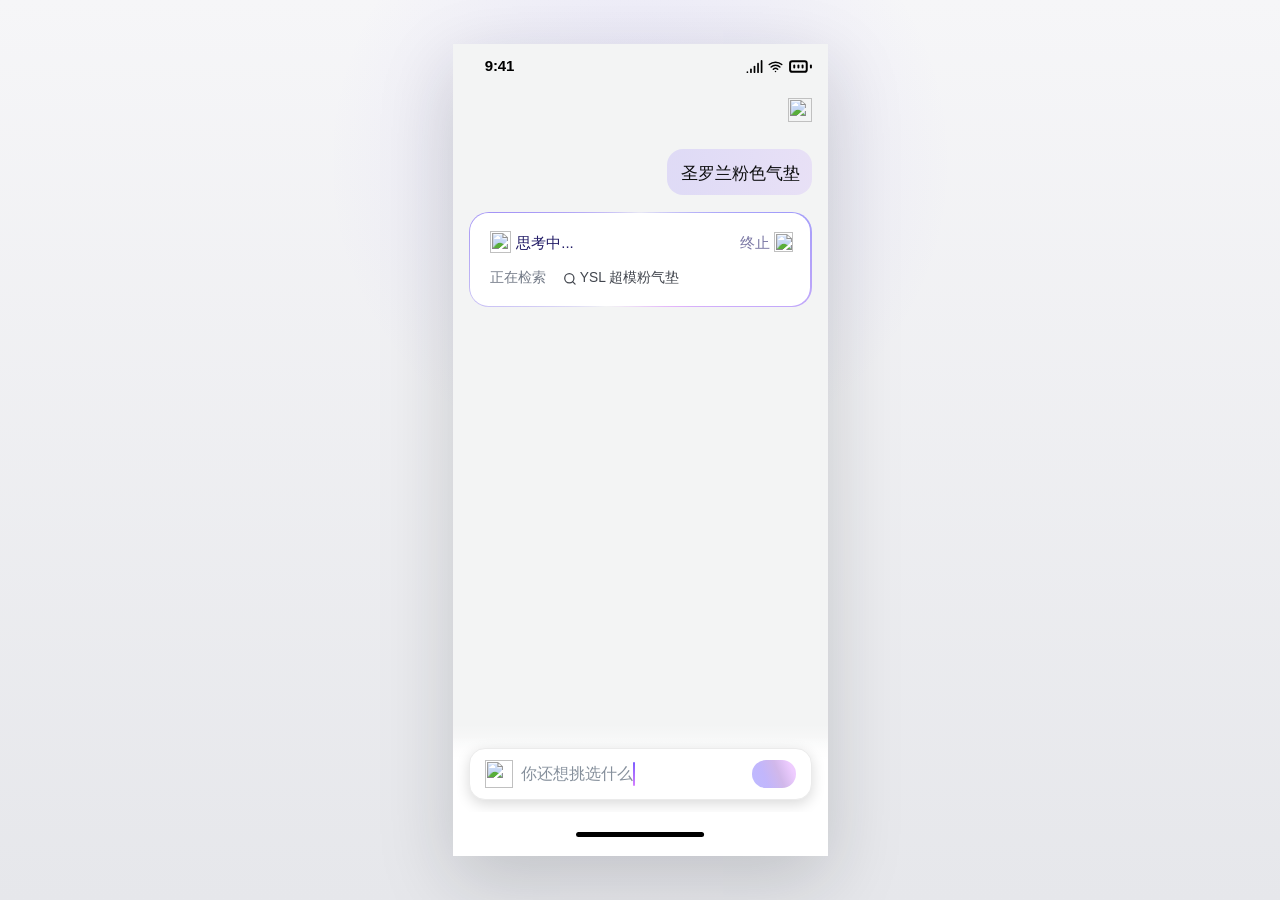
==== ecommerce-demo/index.html @ 7b0a1823 "feat: embed interactive ecommerce demo as static subpage, replace placeholder image with real iframe" ====
<!doctype html>
<html lang="en">
  <head>
    <meta charset="UTF-8" />
    <meta name="viewport" content="width=device-width, initial-scale=1.0" />
    <title>AI 搜索动效 Demo</title>
    <script type="module" crossorigin src="./assets/index-Ar09Jhcb.js"></script>
    <link rel="stylesheet" crossorigin href="./assets/index-CdB6gfmL.css">
  </head>
  <body>
    <div id="root"></div>
  </body>
</html>
---- ecommerce-demo/assets/index-CdB6gfmL.css ----
.star-border-container{display:inline-block;position:relative;border-radius:20px;overflow:hidden}.border-gradient-bottom{position:absolute;width:320%;height:58%;opacity:.55;bottom:-18px;right:-270%;border-radius:50%;animation:star-movement-bottom linear infinite alternate;z-index:0;filter:blur(.6px)}.border-gradient-top{position:absolute;opacity:.55;width:320%;height:58%;top:-18px;left:-270%;border-radius:50%;animation:star-movement-top linear infinite alternate;z-index:0;filter:blur(.6px)}.inner-content{position:relative;border:1px solid #222;background:#000;color:#fff;font-size:16px;text-align:center;padding:16px 26px;border-radius:20px;z-index:1}@keyframes star-movement-bottom{0%{transform:translate(0);opacity:1}to{transform:translate(-100%);opacity:0}}@keyframes star-movement-top{0%{transform:translate(0);opacity:1}to{transform:translate(100%);opacity:0}}*,:before,:after{--tw-border-spacing-x: 0;--tw-border-spacing-y: 0;--tw-translate-x: 0;--tw-translate-y: 0;--tw-rotate: 0;--tw-skew-x: 0;--tw-skew-y: 0;--tw-scale-x: 1;--tw-scale-y: 1;--tw-pan-x: ;--tw-pan-y: ;--tw-pinch-zoom: ;--tw-scroll-snap-strictness: proximity;--tw-gradient-from-position: ;--tw-gradient-via-position: ;--tw-gradient-to-position: ;--tw-ordinal: ;--tw-slashed-zero: ;--tw-numeric-figure: ;--tw-numeric-spacing: ;--tw-numeric-fraction: ;--tw-ring-inset: ;--tw-ring-offset-width: 0px;--tw-ring-offset-color: #fff;--tw-ring-color: rgb(59 130 246 / .5);--tw-ring-offset-shadow: 0 0 #0000;--tw-ring-shadow: 0 0 #0000;--tw-shadow: 0 0 #0000;--tw-shadow-colored: 0 0 #0000;--tw-blur: ;--tw-brightness: ;--tw-contrast: ;--tw-grayscale: ;--tw-hue-rotate: ;--tw-invert: ;--tw-saturate: ;--tw-sepia: ;--tw-drop-shadow: ;--tw-backdrop-blur: ;--tw-backdrop-brightness: ;--tw-backdrop-contrast: ;--tw-backdrop-grayscale: ;--tw-backdrop-hue-rotate: ;--tw-backdrop-invert: ;--tw-backdrop-opacity: ;--tw-backdrop-saturate: ;--tw-backdrop-sepia: ;--tw-contain-size: ;--tw-contain-layout: ;--tw-contain-paint: ;--tw-contain-style: }::backdrop{--tw-border-spacing-x: 0;--tw-border-spacing-y: 0;--tw-translate-x: 0;--tw-translate-y: 0;--tw-rotate: 0;--tw-skew-x: 0;--tw-skew-y: 0;--tw-scale-x: 1;--tw-scale-y: 1;--tw-pan-x: ;--tw-pan-y: ;--tw-pinch-zoom: ;--tw-scroll-snap-strictness: proximity;--tw-gradient-from-position: ;--tw-gradient-via-position: ;--tw-gradient-to-position: ;--tw-ordinal: ;--tw-slashed-zero: ;--tw-numeric-figure: ;--tw-numeric-spacing: ;--tw-numeric-fraction: ;--tw-ring-inset: ;--tw-ring-offset-width: 0px;--tw-ring-offset-color: #fff;--tw-ring-color: rgb(59 130 246 / .5);--tw-ring-offset-shadow: 0 0 #0000;--tw-ring-shadow: 0 0 #0000;--tw-shadow: 0 0 #0000;--tw-shadow-colored: 0 0 #0000;--tw-blur: ;--tw-brightness: ;--tw-contrast: ;--tw-grayscale: ;--tw-hue-rotate: ;--tw-invert: ;--tw-saturate: ;--tw-sepia: ;--tw-drop-shadow: ;--tw-backdrop-blur: ;--tw-backdrop-brightness: ;--tw-backdrop-contrast: ;--tw-backdrop-grayscale: ;--tw-backdrop-hue-rotate: ;--tw-backdrop-invert: ;--tw-backdrop-opacity: ;--tw-backdrop-saturate: ;--tw-backdrop-sepia: ;--tw-contain-size: ;--tw-contain-layout: ;--tw-contain-paint: ;--tw-contain-style: }*,:before,:after{box-sizing:border-box;border-width:0;border-style:solid;border-color:#e5e7eb}:before,:after{--tw-content: ""}html,:host{line-height:1.5;-webkit-text-size-adjust:100%;-moz-tab-size:4;-o-tab-size:4;tab-size:4;font-family:ui-sans-serif,system-ui,sans-serif,"Apple Color Emoji","Segoe UI Emoji",Segoe UI Symbol,"Noto Color Emoji";font-feature-settings:normal;font-variation-settings:normal;-webkit-tap-highlight-color:transparent}body{margin:0;line-height:inherit}hr{height:0;color:inherit;border-top-width:1px}abbr:where([title]){-webkit-text-decoration:underline dotted;text-decoration:underline dotted}h1,h2,h3,h4,h5,h6{font-size:inherit;font-weight:inherit}a{color:inherit;text-decoration:inherit}b,strong{font-weight:bolder}code,kbd,samp,pre{font-family:ui-monospace,SFMono-Regular,Menlo,Monaco,Consolas,Liberation Mono,Courier New,monospace;font-feature-settings:normal;font-variation-settings:normal;font-size:1em}small{font-size:80%}sub,sup{font-size:75%;line-height:0;position:relative;vertical-align:baseline}sub{bottom:-.25em}sup{top:-.5em}table{text-indent:0;border-color:inherit;border-collapse:collapse}button,input,optgroup,select,textarea{font-family:inherit;font-feature-settings:inherit;font-variation-settings:inherit;font-size:100%;font-weight:inherit;line-height:inherit;letter-spacing:inherit;color:inherit;margin:0;padding:0}button,select{text-transform:none}button,input:where([type=button]),input:where([type=reset]),input:where([type=submit]){-webkit-appearance:button;background-color:transparent;background-image:none}:-moz-focusring{outline:auto}:-moz-ui-invalid{box-shadow:none}progress{vertical-align:baseline}::-webkit-inner-spin-button,::-webkit-outer-spin-button{height:auto}[type=search]{-webkit-appearance:textfield;outline-offset:-2px}::-webkit-search-decoration{-webkit-appearance:none}::-webkit-file-upload-button{-webkit-appearance:button;font:inherit}summary{display:list-item}blockquote,dl,dd,h1,h2,h3,h4,h5,h6,hr,figure,p,pre{margin:0}fieldset{margin:0;padding:0}legend{padding:0}ol,ul,menu{list-style:none;margin:0;padding:0}dialog{padding:0}textarea{resize:vertical}input::-moz-placeholder,textarea::-moz-placeholder{opacity:1;color:#9ca3af}input::placeholder,textarea::placeholder{opacity:1;color:#9ca3af}button,[role=button]{cursor:pointer}:disabled{cursor:default}img,svg,video,canvas,audio,iframe,embed,object{display:block;vertical-align:middle}img,video{max-width:100%;height:auto}[hidden]:where(:not([hidden=until-found])){display:none}.visible{visibility:visible}.hidden{display:none}.blur{--tw-blur: blur(8px);filter:var(--tw-blur) var(--tw-brightness) var(--tw-contrast) var(--tw-grayscale) var(--tw-hue-rotate) var(--tw-invert) var(--tw-saturate) var(--tw-sepia) var(--tw-drop-shadow)}.filter{filter:var(--tw-blur) var(--tw-brightness) var(--tw-contrast) var(--tw-grayscale) var(--tw-hue-rotate) var(--tw-invert) var(--tw-saturate) var(--tw-sepia) var(--tw-drop-shadow)}.transition{transition-property:color,background-color,border-color,text-decoration-color,fill,stroke,opacity,box-shadow,transform,filter,backdrop-filter;transition-timing-function:cubic-bezier(.4,0,.2,1);transition-duration:.15s}:root{color:#0c0d0e;font-family:PingFang SC,-apple-system,BlinkMacSystemFont,SF Pro Text,Helvetica Neue,Arial,sans-serif;background:#e9e9ed;font-synthesis:none;text-rendering:optimizeLegibility}.click-cue{animation:click-breathe 1.8s ease-in-out infinite}@keyframes click-breathe{0%,to{box-shadow:0 0 #8f9af04d}50%{box-shadow:0 0 0 10px #8f9af04d}}@media(prefers-reduced-motion:reduce){.click-cue{animation:none;box-shadow:0 0 0 7px #8f9af04d}}*{box-sizing:border-box}body{margin:0;min-width:320px;min-height:100vh;-webkit-font-smoothing:antialiased}button{border:0;font:inherit}.app-shell{min-height:100vh;display:grid;place-items:center;padding:28px 0;background:radial-gradient(circle at 50% 18%,rgba(116,100,255,.12),transparent 32%),linear-gradient(180deg,#f6f6f8,#e6e7eb)}@media(max-width:420px){.app-shell{min-height:812px;padding:0;background:transparent}}.phone{width:375px;min-width:375px;height:812px;position:relative;overflow:hidden;background:#f3f4f4;border-radius:0;box-shadow:0 24px 70px #181a242e;isolation:isolate}.top-gradient{position:absolute;inset:0 auto auto 0;width:375px;height:266px;background:url(/assets/search-bg.png) top left / 375px 266px no-repeat;z-index:0}.top-gradient.result{height:266px;background:url(/assets/search-bg.png) top left / 375px 266px no-repeat}.navigation{position:absolute;left:0;top:0;width:375px;height:88px;z-index:5}.status-bar{height:44px;display:flex;align-items:center;justify-content:space-between;padding:0 14.5px 0 19.9px}.status-time{width:54px;text-align:center;color:#000;font-size:15px;font-weight:650;line-height:18px;letter-spacing:-.165px}.status-icons{display:flex;align-items:center;gap:5px;color:#000}.nav-row{height:44px;padding:7px 16px;display:flex;align-items:center;gap:16px}.nav-spacer{flex:1}.nav-icon{width:24px;height:24px;display:grid;place-items:center;color:#1c1d20;background:transparent;padding:0}.nav-icon img{width:24px;height:24px;display:block;-o-object-fit:contain;object-fit:contain}.back-icon img{width:14px;height:14px;transform:rotate(-45deg) scaleX(-1)}.query-area{position:absolute;top:105px;left:16px;width:343px;height:46px;display:flex;justify-content:flex-end;z-index:3}.query-area.result{position:relative;top:auto;left:0;width:375px;height:46px;display:flex;flex-direction:column;align-items:flex-end;padding-right:12px}.query-bubble{min-width:145px;height:46px;padding:12px;border-radius:16px;background:linear-gradient(96.65deg,#7858ff29 10.99%,#b780ff29 113.89%);color:#0c0d0e;font-size:17.237px;line-height:25.281px;text-align:right;white-space:nowrap}.query-bubble.result{min-width:0;height:46px;border-radius:14px;font-size:15px;line-height:22px;max-width:258px}.content-scroll{position:absolute;left:0;top:88px;bottom:108.443px;width:375px;z-index:4;overflow-x:hidden;overflow-y:auto;overscroll-behavior:contain;padding-top:7px;padding-bottom:24px;-webkit-overflow-scrolling:touch;scrollbar-width:none}.content-scroll::-webkit-scrollbar{display:none}.content-scroll.selected-mode{bottom:195px}.bottom-zone{position:absolute;left:0;top:680px;width:375px;height:132.443px;z-index:8;background:linear-gradient(180deg,#fff0,#fff 32.5%,#fff);display:flex;flex-direction:column;align-items:center;padding-top:12px}.bottom-zone.result{top:auto;bottom:-.25px;height:108.443px;padding-top:0;background:transparent}.bottom-zone.result.compare{height:195px;bottom:0}.input-wrap{width:375px;height:76px;display:grid;place-items:center;background:linear-gradient(180deg,#fff0,#fff 32.5%,#fff)}.input-wrap.compare{height:162.557px;align-items:center;justify-items:center}.input-box{width:343px;height:52px;position:relative;display:flex;align-items:center;border:1px solid #ebebeb;border-radius:16px;background:#fff;box-shadow:0 4px 14px #00000026}.input-box.compare{width:351px;height:118px;border:0;border-radius:16px;box-shadow:0 4px 14px #00000026}.camera-icon{width:28px;height:28px;margin-left:15px;display:block;-o-object-fit:contain;object-fit:contain}.input-box.compare .camera-icon{position:absolute;left:16px;top:77.83px;margin:0}.input-text{margin-left:8px;height:24px;display:flex;align-items:center;color:#86909c;font-size:16px;line-height:24px;letter-spacing:.048px;padding:0;border:0;background:transparent}.input-text .entered{color:#333}.input-box.compare .input-text{position:absolute;left:52px;top:79.83px;margin:0;max-width:214px;color:#86909c;overflow:hidden;white-space:nowrap}.caret{display:inline-block;width:2px;height:24px;margin-left:0;border-radius:1px;background:linear-gradient(180deg,#7b5cff,#d580ff)}.send-btn{position:absolute;right:15px;top:11px;width:44px;height:28px;border-radius:14px;display:grid;place-items:center;color:#fff;background:linear-gradient(67.59deg,#5d51fe66 6.568%,#6649f766 30.497%,#8c4dcb66 59.211%,#d580ff66 86.33%)}.send-btn.compare{top:74.33px;right:10px;width:69px;height:30px;display:flex;gap:4px;padding:0 10px;color:#fff;font-size:13px;font-weight:500;line-height:24px;letter-spacing:.039px}.send-btn.tray{top:74.33px;right:16px;background:linear-gradient(67.59deg,#5d51fe66 6.568%,#6649f766 30.497%,#8c4dcb66 59.211%,#d580ff66 86.33%)}.send-btn.active{background:linear-gradient(67.59deg,#5d51fe 6.568%,#6649f7 30.497%,#8c4dcb 59.211%,#d580ff 86.33%)}.send-btn svg{transform:rotate(-38deg)}.send-btn img{width:14px;height:14px;display:block;-o-object-fit:contain;object-fit:contain;transform:rotate(-38deg)}.send-btn.compare svg{transform:none}.send-btn.compare .flash-icon{width:14px;height:14px;display:block;-o-object-fit:contain;object-fit:contain;transform:none}.compare-selected-strip{position:absolute;left:18px;top:14.22px;width:116px;height:42px;display:flex;gap:12px;overflow:visible}.selected-thumb{position:relative;width:42px;height:42px;flex:0 0 auto;border-radius:6px}.selected-thumb img{width:42px;height:42px;display:block;border-radius:6px;-o-object-fit:cover;object-fit:cover}.selected-thumb button{position:absolute;right:-6px;top:-9px;width:16px;height:16px;display:grid;place-items:center;border-radius:50%;background:#8b94a3;color:#fff;padding:0}.compare-input-divider{position:absolute;left:0;top:60.65px;width:351px;height:1px;background:#ebebeb}.home-indicator-wrap{width:375px;height:32.443px;position:relative;background:#fff}.home-indicator{position:absolute;left:50%;bottom:7.63px;width:127.863px;height:4.771px;transform:translate(-50%);border-radius:100px;background:#000}.safari-bar{width:375px;height:126.908px;padding-top:9.542px;overflow:hidden;background:#fffc;-webkit-backdrop-filter:blur(9.542px);backdrop-filter:blur(9.542px)}.url-row{height:38.168px;display:flex;gap:9.542px;align-items:flex-start}.url-edge{width:15.267px;height:38.168px;background:#fff;box-shadow:0 3.817px 19.084px #0000001a}.url-edge.left{border-radius:0 9.542px 9.542px 0}.url-edge.right{border-radius:9.542px 0 0 9.542px}.url-pill{position:relative;flex:1;height:38.168px;border-radius:10px;background:#fff;box-shadow:0 3.817px 19.084px #0000001a;display:flex;align-items:center;justify-content:space-between;padding:0 11.45px;color:#000;font-size:16.22px;line-height:20.992px;letter-spacing:-.408px}.aa-mark{color:#1a1a1a;font-size:15px;font-weight:650;letter-spacing:-.3px}.url-center{position:absolute;left:50%;transform:translate(-50%);display:flex;align-items:center;color:#6f737a}.refresh-mark{color:#111}.tab-icons{height:46.756px;display:grid;grid-template-columns:repeat(5,1fr);place-items:center;color:#2684df}.tab-icons svg{display:block}.ai-card{position:absolute;left:16px;top:168px;width:343px;z-index:4;border:1.149px solid rgba(89,122,255,0);border-radius:18.386px;background:#fffffff0;box-shadow:0 12px 30px #3d36740f;-webkit-backdrop-filter:blur(8px);backdrop-filter:blur(8px)}.thinking-card{padding:1.149px!important;border:0;background:transparent;box-shadow:none;-webkit-backdrop-filter:none;backdrop-filter:none;border-radius:20px;min-height:95.3px;padding-left:0;padding-right:0;transition:min-height .32s ease}.thinking-card:before{content:"";position:absolute;top:-46%;right:-46%;bottom:-46%;left:-46%;z-index:0;background:conic-gradient(from 0deg,#5d51fe14,#5d51fe8a,#d580ff8c,#fff0,#6649f78f,#5d51fe14);animation:thinking-border-spin 1.05s linear infinite}.thinking-card .inner-content{width:100%;min-height:93px;padding:16px 20px;border:0;border-radius:18.386px;background:#fff;color:#0c0d0e;text-align:left;box-shadow:none;-webkit-backdrop-filter:none;backdrop-filter:none;transition:min-height .32s ease;overflow:hidden}.thinking-step-1{min-height:95.3px}.thinking-step-1 .inner-content{min-height:93px}.thinking-step-2{min-height:155.698px}.thinking-step-2 .inner-content{min-height:153.4px}.thinking-step-3{min-height:130.298px}.thinking-step-3 .inner-content{min-height:128px}.progress-card{min-height:293.4px;padding:16px 20px}.thinking-header{width:303px;height:26px;display:flex;align-items:center}.brand-mark{width:21.833px;height:22.384px;margin-right:4.596px;display:flex;align-items:center;justify-content:center}.brand-mark img{width:21.833px;height:22.384px;display:block;-o-object-fit:contain;object-fit:contain}.thinking-title{color:#221c67;font-size:14.939px;font-weight:500;line-height:25.281px;letter-spacing:.0448px;display:inline-flex;align-items:baseline}.thinking-dots{display:inline-flex;gap:0;margin-left:0}.thinking-dots i{display:inline-block;font-style:normal;animation:thinking-dot-bounce 1.05s infinite ease-in-out}.thinking-dots i:nth-child(2){animation-delay:.14s}.thinking-dots i:nth-child(3){animation-delay:.28s}.stop-area{margin-left:auto;display:flex;align-items:center;gap:4.596px;color:#221c6799;font-size:14.939px;line-height:25.281px}.stop-area img{width:18.386px;height:20.684px;display:block;-o-object-fit:contain;object-fit:contain}.thinking-line{width:189.789px;height:23px;margin-top:12px;display:flex;align-items:flex-start;justify-content:space-between}.muted-label{color:#737a87;font-size:13.789px;line-height:22.982px;letter-spacing:.0414px}.search-term{display:flex;align-items:center;gap:3px;color:#42464e;font-size:13.789px;line-height:22.982px;letter-spacing:.0414px;white-space:nowrap}.phrase-rail{width:297.04px;height:26px;margin-top:10px;display:flex;align-items:center;color:#5d51fe;font-size:13.789px;line-height:22.982px}.searching-image-block{width:297.04px;margin-top:12px}.searching-image-block p{margin:0 0 4px;height:23px;color:#737a87;font-size:13.789px;line-height:22.982px;letter-spacing:.0414px}.searching-image-row{width:297.04px;height:56.4px;display:flex;gap:3.76px}.searching-product-image{width:56.4px;height:56.4px;border-radius:12px;display:block;overflow:hidden;-o-object-fit:cover;object-fit:cover;background:#f7f8fc}.analysis-lines{margin-top:12px;display:flex;flex-direction:column;gap:12px}.analysis-lines p{height:23px;margin:0;color:#737a87;font-size:13.789px;line-height:22.982px;letter-spacing:.0414px}.thinking-progress-title{margin:26px 0 0;color:#737a87;font-size:13.789px;line-height:22.982px;letter-spacing:.0414px}.shimmer:after{content:"";position:absolute;top:0;right:0;bottom:0;left:0;transform:translate(-100%);background:linear-gradient(90deg,transparent,rgba(255,255,255,.78),transparent);animation:shimmer 1.65s infinite}.progress-title,.done-title{margin:12px 0 0;color:#737a87;font-size:13.789px;line-height:22.982px;letter-spacing:.0414px}.data-count{height:23px;margin-top:12px;display:flex;align-items:center;gap:6.849px;color:#42464e;font-size:13.789px;line-height:22.982px}.data-count svg{color:#5d51fe}.mini-results{width:303px;height:58px;margin-top:10px;display:flex;gap:8px;overflow:hidden}.mini-result{width:92px;height:54px;flex:0 0 auto;padding:6px;display:flex;align-items:center;gap:7px;border-radius:12px;background:#f7f8fc;border:1px solid rgba(235,235,235,.9)}.mini-result span{width:34px;height:38px;border-radius:8px;background:var(--product-bg) center / cover}.mini-result small{color:#0c0d0e;font-size:13px;font-weight:600}.product-a{--product-bg: url(/assets/product-ysl-01.png)}.product-b{--product-bg: url(/assets/product-ysl-02.png)}.product-c{--product-bg: linear-gradient(145deg, #ede9ff 0%, #be9cff 42%, #322347 43%, #6651fe 100%)}.result-panel{position:absolute;left:16px;top:157px;width:343px;height:526.8px;z-index:4;padding:15px 10px;border-radius:16px;background:#fff;display:flex;align-items:center;justify-content:center;overflow:hidden}.content-scroll .result-panel{position:relative;left:16px;top:0;margin-top:16px}.result-inner{width:311px;height:496.8px;display:flex;flex-direction:column}.summary-copy{width:309px;min-height:20px;color:#333;font-size:12px;line-height:20px}.summary-copy p{margin:0;white-space:nowrap}.summary-copy strong{font-weight:500}.spec-section{margin-top:12px;width:308px}.spec-section h2{margin:0 0 10px;color:#333;font-size:15px;font-weight:600;line-height:20px}.spec-grid{width:308px;display:flex;gap:13px;align-items:stretch}.spec-labels{width:50px;padding-top:5px;padding-bottom:7.544px;display:grid;grid-template-rows:21px 39px 20px 21px 21px;row-gap:13px;color:#0c0d0e;font-size:12px;font-weight:500;line-height:20.746px;letter-spacing:.036px}.spec-values{width:245px;min-height:181.088px;padding:7.544px 11.316px;border-radius:3.772px;background:#f7f8fc;display:grid;grid-template-rows:17px 42px 21px 21px 21px;row-gap:11px;color:#0c0d0e;font-size:12.259px;line-height:20.746px;letter-spacing:.0368px}.spec-values .emphasis{font-weight:500}.product-list{margin-top:24px;display:flex;flex-direction:column;gap:24px}.product-card{width:309px;min-height:100px;position:relative}.product-image{position:absolute;left:0;top:0;width:70px;height:70px;border-radius:12px;overflow:hidden;background:var(--product-bg) center / cover}.product-image div{display:none}.product-info{margin-left:78px;width:231px;min-height:68px}.product-title{height:17.736px;display:flex;align-items:center}.product-title span{height:17.736px;padding:2px 5px;border-radius:4px;background:linear-gradient(90deg,#0c0d0e,#42464e);color:#fff;font-size:9.5px;line-height:13px;white-space:nowrap}.product-title p{margin:0;color:#0c0d0e;font-size:12px;line-height:14px;white-space:nowrap;overflow:hidden;text-overflow:ellipsis}.price-line{margin-top:5px;height:15.659px;padding-left:8px;display:flex;align-items:center;gap:5px}.price-line strong{color:#e84472;font-size:15.659px;font-weight:650;line-height:15.659px}.price-line strong:before{content:"¥";font-size:10px;margin-right:1px}.price-line span{height:13.368px;padding:1.6px 4px 0;border-radius:3px;background:#fff0f4;color:#e84472;font-size:10px;line-height:10px}.product-actions{margin-top:7px;height:22.809px;display:flex;align-items:center}.product-actions button{width:52.546px;height:22.809px;border-radius:11.405px;background:linear-gradient(67.59deg,#5d51fe 6.568%,#6649f7 30.497%,#8c4dcb 59.211%,#d580ff 86.33%);color:#fff;font-size:12px;line-height:22px}.product-actions img{width:16px;height:16px;margin-left:auto;display:block;-o-object-fit:contain;object-fit:contain}.review-row{margin-top:12px;width:230.162px;height:20px;padding-left:8px;display:flex;align-items:center;color:#737a87}.avatars{width:24.162px;height:10.622px;position:relative;flex:0 0 auto}.avatars span{position:absolute;top:0;width:10.541px;height:10.622px;border-radius:50%;border:.7px solid #fff;background:var(--avatar-bg) center / cover}.avatars span:nth-child(1){left:0;--avatar-bg: url(/assets/slice-avatar-1.png)}.avatars span:nth-child(2){left:4.54px;--avatar-bg: url(/assets/slice-avatar-2.png)}.avatars span:nth-child(3){left:9.081px;--avatar-bg: url(/assets/slice-avatar-3.png)}.avatars span:nth-child(4){left:13.622px;--avatar-bg: url(/assets/slice-avatar-4.png)}.review-row p{margin:0 0 0 4px;color:#737a87;font-size:10px;line-height:10px;white-space:nowrap}.review-row svg{margin-left:4px}.outfit-scroll{padding-bottom:32px}.outfit-result-panel{position:relative;left:16px;top:0;width:343px;min-height:1059.902px;z-index:4;margin-top:16px;padding:15px 10px;border-radius:16px;background:#fff}.outfit-result-inner{width:311px;display:flex;flex-direction:column;gap:8px}.outfit-category{width:309px;display:flex;flex-direction:column;gap:8px}.outfit-category h2{margin:0;width:309px;color:#333;font-size:15px;font-weight:600;line-height:20px}.outfit-category p{margin:0;width:309px;color:#333;font-size:12px;font-weight:400;line-height:20px}.outfit-category strong{font-weight:600}.outfit-product-grid{width:309px;display:grid;grid-template-columns:148.185px 148.185px;gap:13px}.outfit-product-card{width:148.185px;min-height:241.967px;overflow:hidden;border-radius:10.104px;background:#f9f9f9;padding-bottom:6.736px}.outfit-product-card.selected{outline:1px solid rgba(115,92,255,.16)}.outfit-cover{width:148.185px;height:148.185px;display:block;-o-object-fit:cover;object-fit:cover}.outfit-card-info{position:relative;width:134.714px;min-height:80.311px;margin:6.736px auto 0;display:flex;flex-direction:column;gap:5.052px}.outfit-card-info h3{margin:0;width:134.714px;overflow:hidden;color:#161823;font-size:11.787px;font-weight:400;line-height:13.471px;text-overflow:ellipsis;white-space:nowrap}.outfit-price-row{height:16px;display:flex;align-items:center;gap:5px}.outfit-price-row strong{color:#f34;font-family:".SF Compact",SF Pro Text,-apple-system,BlinkMacSystemFont,sans-serif;font-size:15.155px;font-weight:700;line-height:15.155px}.outfit-price-row strong:before{content:"¥";margin-right:1px;font-size:10px}.outfit-price-row span{color:#16182373;font-size:9.262px;line-height:9.262px;white-space:nowrap}.outfit-tags{display:flex;flex-wrap:wrap;gap:3.368px;padding-right:19px}.outfit-tags span{max-width:120px;overflow:hidden;padding:2.836px 4.253px;border-radius:3.368px;background:#fdf3e280;color:#ad7f38;font-size:7.8px;line-height:8.507px;text-overflow:ellipsis;white-space:nowrap}.outfit-check{position:absolute;right:0;bottom:0;width:16px;height:16px;display:grid;place-items:center;padding:0;background:transparent}.outfit-check img{width:16px;height:16px;display:block}.outfit-check.selected{border-radius:50%;background:linear-gradient(135deg,#5d51fe,#735cff 55%,#9d63ff)}.outfit-check.selected span{width:7px;height:4px;border-left:1.7px solid #fff;border-bottom:1.7px solid #fff;transform:rotate(-45deg) translateY(-.5px)}.question-suggestions{position:absolute;left:12px;top:486px;width:352px;min-height:143px;z-index:7;padding:22px 10px 20px 16px;border-radius:16px;background:#fff;box-shadow:0 4px 7px #00000026;display:flex;flex-direction:column;gap:11px}.suggestion-row{display:flex;align-items:center;gap:1.2px;height:17px;color:#292929;font-size:13px;line-height:17px;white-space:nowrap}.suggestion-row img{width:13.2px;height:13.2px;display:block;-o-object-fit:contain;object-fit:contain;flex:0 0 auto}.compare-scroll{padding-bottom:24px}.compare-result-panel{position:relative;left:16px;top:0;width:343px;min-height:676px;z-index:4;margin-top:16px;padding:15.088px 10px 15.088px 15.088px;border-radius:15.088px;background:#fff;overflow:hidden}.decision-block{width:309px;display:flex;flex-direction:column;gap:12px}.decision-block h2{margin:0;width:309px;color:#333;font-size:15px;font-weight:600;line-height:20px}.decision-block p{margin:0;width:309px;color:#333;font-size:12px;line-height:20px}.decision-block strong{font-weight:600}.decision-block div{width:301px;height:32px;padding:5px 10px;border-radius:8px;background:#fffaea;color:#f60;font-size:12px;line-height:20.746px;letter-spacing:.036px;white-space:nowrap}.compare-detail-head{width:316px;height:22px;margin-top:18.86px;display:flex;align-items:flex-start;justify-content:space-between}.compare-detail-head h3{margin:0;color:#161823;font-size:13px;font-weight:500;line-height:22px;letter-spacing:.039px}.compare-detail-head label{display:flex;align-items:center;justify-content:flex-end;gap:4px;color:#161823;font-size:11px;line-height:22px;letter-spacing:.033px}.compare-detail-head img{width:16px;height:16px;display:block}.compare-products-row{width:316px;margin-top:15.088px;display:grid;grid-template-columns:49.98px 130px 130px;-moz-column-gap:7px;column-gap:7px;align-items:flex-start}.compare-label{color:#0c0d0e;font-size:12px;font-weight:500;line-height:20.746px;letter-spacing:.036px}.compare-mini-card{width:130px;min-height:204px;overflow:hidden;border-radius:8.864px;background:#f9f9f9;padding-bottom:5.909px}.compare-mini-card img{width:130px;height:130px;display:block;-o-object-fit:cover;object-fit:cover}.compare-mini-card div{width:118.182px;margin:5.909px auto 0;display:flex;flex-direction:column;gap:6.141px;align-items:flex-start}.compare-mini-card h4{margin:0;width:118.182px;overflow:hidden;color:#161823;font-size:10.341px;font-weight:400;line-height:11.818px;text-overflow:ellipsis;white-space:nowrap}.compare-mini-card p{margin:0;height:14px;display:flex;align-items:center;gap:4.386px}.compare-mini-card strong{color:#f34;font-size:13.295px;font-weight:700;line-height:13.295px}.compare-mini-card strong:before{content:"¥";margin-right:1px;font-size:9px}.compare-mini-card span{color:#16182373;font-size:8.125px;line-height:8.125px;white-space:nowrap}.compare-mini-card button{height:22.809px;min-width:49px;padding:0 8.773px;border-radius:12.282px;background:#5d51fe;color:#fff;font-size:11.405px;font-weight:500;line-height:21.055px;letter-spacing:.0342px}.compare-table{width:316px;margin-top:15.088px;display:grid;grid-template-columns:49.98px 130px 130px;-moz-column-gap:7.544px;column-gap:7.544px;align-items:flex-start}.compare-table-labels{padding:7.544px 0;display:grid;grid-template-rows:44px 50px 34px 34px 34px 50px 34px;row-gap:0}.compare-table-labels span{min-height:20.746px;color:#0c0d0e;font-size:12px;font-weight:500;line-height:20.746px;letter-spacing:.036px}.compare-table-column{width:130px;min-height:280px;padding:7.544px 11.316px;border-radius:3.772px;display:grid;grid-template-rows:44px 50px 34px 34px 34px 50px 34px;row-gap:0}.compare-table-column.left{background:#f7f8fc}.compare-table-column.right{background:#fcfaf7}.compare-table-column span{min-height:0;color:#0c0d0e;font-size:12.259px;line-height:20.746px;letter-spacing:.0368px}.compare-table-column span:nth-child(2),.compare-table-column span:nth-child(6){line-height:20.746px}.compare-table-column .highlight{width:-moz-fit-content;width:fit-content;height:22px;min-height:22px;padding:0 4px;white-space:nowrap;align-self:start}.compare-table-column.left .highlight{background:#d5daff}.compare-table-column.right .highlight{background:#ffe9d5}.skirt-intent-scroll{bottom:108.443px}.skirt-intent-panel{position:relative;left:16px;top:0;width:343px;min-height:236px;margin-top:17px;padding:15px 12px;border-radius:12px;background:#fff}.skirt-prompt-bubble{position:relative;left:74px;width:211px;height:40px;margin-top:249px;display:grid;place-items:center;border:.7px solid #644af8;border-radius:12px;background:#fff;box-shadow:0 6px 4.4px #00000014;color:transparent;background-image:linear-gradient(67.59deg,#5d51fe 6.568%,#6649f7 30.497%,#8c4dcb 59.211%,#d580ff 86.33%);-webkit-background-clip:text;background-clip:text;font-size:14px;font-weight:500;line-height:20px;white-space:nowrap}.skirt-guide,.skirt-result-intro{margin:0;width:322px;color:#000;font-size:14px;line-height:22px;letter-spacing:.042px}.skirt-scenario-row{height:150px;margin-top:12px;display:flex;align-items:flex-start}.skirt-scenario-card,.pinned-skirt-card{width:102px;height:132px;flex:0 0 auto;display:flex;flex-direction:column;align-items:flex-start;gap:8px;padding:10px 8px;border:1px solid #fff;border-radius:8px;box-shadow:-5px 6px 6.5px #0000000f;text-align:left;background:linear-gradient(178deg,#fbf9ff 1.4%,#e4e7ff 98.5%)}.skirt-scenario-card{margin-right:-10px}.skirt-scenario-card.occasion{background:linear-gradient(178deg,#f9fffe 1.4%,#edf7ff 98.5%)}.skirt-scenario-card.travel{background:linear-gradient(178deg,#f9fdff 1.4%,#feefff 98.5%)}.scenario-title{color:#000;font-size:13px;font-weight:500;line-height:16px;letter-spacing:.065px;white-space:nowrap}.scenario-desc{width:77px;color:#5d5d5d;font-size:10px;line-height:13px;letter-spacing:.05px}.scenario-images{height:38px;display:flex;align-items:center}.scenario-images img{width:30px;height:34px;margin-right:-7px;-o-object-fit:cover;object-fit:cover;border:1px solid #fff;border-radius:4px}.scenario-img-1{transform:rotate(-4.8deg)}.scenario-img-2{transform:rotate(6.33deg)}.scenario-img-3{transform:rotate(-5.36deg)}.scenario-cta{color:#735cff;font-size:10px;line-height:14px;letter-spacing:.05px}.skirt-thinking-stage{position:absolute;left:0;top:0;width:375px;height:812px;z-index:4}.pinned-skirt-card{position:absolute;left:226px;top:116px;width:132.6px;height:160px;gap:10.4px;padding:13px 10.4px;border-width:1.3px;border-radius:10.4px;box-shadow:none}.pinned-skirt-card .scenario-title{font-size:16.9px;line-height:20px}.pinned-skirt-card .scenario-desc{width:100px;font-size:13px;line-height:18px}.pinned-skirt-card .scenario-images img{width:39px;height:49.4px;margin-right:-9.1px;border-width:1.3px;border-radius:5.2px}.pinned-skirt-card.enlarged{top:116px}.skirt-thinking-card{position:absolute;left:16px;top:296px;width:343px;min-height:74px;padding:1px!important;border-radius:16px;background:transparent;overflow:hidden}.skirt-thinking-card:before{content:"";position:absolute;top:-45%;right:-45%;bottom:-45%;left:-45%;background:conic-gradient(from 0deg,#5d51fe14,#5d51fe73,#d580ff7a,#fff0,#5d51fe6b);animation:thinking-border-spin 1.05s linear infinite}.skirt-thinking-card .inner-content{position:relative;z-index:1;width:100%;min-height:72px;padding:14px 16px;border:0;border-radius:15px;background:#fff;color:#0c0d0e;text-align:left}.skirt-thinking-card .thinking-header{width:311px;height:22px}.skirt-thinking-card .thinking-title,.skirt-thinking-card .stop-area{font-size:13px;line-height:22px}.skirt-thinking-line{margin-top:7px;padding-left:20px;width:279px;display:flex;align-items:center;gap:6px;color:#737a87;font-size:12px;line-height:20px;letter-spacing:.036px;white-space:nowrap;overflow:hidden}.skirt-thinking-search{display:inline-flex;align-items:center;gap:4px;flex:0 0 auto;color:#42464e;font-size:13px;line-height:22px}.skirt-thinking-tail{min-width:0;overflow:hidden;text-overflow:ellipsis}.skirt-result-scroll{bottom:108.443px;padding-top:0}.skirt-result-scroll .pinned-skirt-card{top:28px}.skirt-result-panel{position:relative;left:16px;top:0;width:343px;min-height:916px;margin-top:208px;padding:15px 12px;border-radius:12px;background:#fff}.skirt-section-list{margin-top:16px;display:flex;flex-direction:column;gap:20px}.skirt-result-section{width:319px;display:flex;flex-direction:column;gap:8px}.skirt-result-section h2{margin:0;color:#333;font-size:15px;font-weight:600;line-height:20px}.skirt-result-section>p{margin:0;width:309px;color:#333;font-size:12px;line-height:20px}.skirt-mini-grid{display:grid;grid-template-columns:repeat(3,101.079px);gap:8px}.skirt-mini-product{width:101.079px;display:flex;flex-direction:column;gap:8px}.skirt-mini-product img{width:101.079px;height:100.27px;display:block;-o-object-fit:cover;object-fit:cover;border:.954px solid #fff;border-radius:8.395px;background:#f9f9f9}.skirt-price{display:flex;align-items:center;gap:2px;color:#f34}.skirt-price strong{color:#f34;font-size:16.231px;font-weight:700;line-height:16.231px}.skirt-price strong:before{content:"¥";margin-right:1px;font-size:10px}.skirt-price span{font-size:12px;line-height:16.231px}.skirt-shop-link{display:flex;align-items:center;color:#747474;font-size:14px;line-height:14px}.skirt-more-button{width:319px;height:44px;margin-top:4px;display:flex;align-items:center;justify-content:center;gap:10px;border-radius:8px;background:#f3f4f4;color:#747474;font-size:14px;line-height:20px}.skirt-modal-layer{position:absolute;top:0;right:0;bottom:0;left:0;z-index:20;background:#1618235c}.skirt-modal-sheet{position:absolute;left:0;top:45px;width:375px;height:767px;overflow:hidden;border-radius:16px 16px 0 0;background:#fff}.skirt-modal-header{width:375px;height:54px;position:relative;display:grid;place-items:center}.skirt-modal-header h2{margin:0;color:#161823;font-size:16px;font-weight:600;line-height:22px}.skirt-modal-header button{position:absolute;left:22px;top:17px;width:24px;height:24px;display:grid;place-items:center;background:transparent;color:#161823;padding:0}.skirt-modal-tabs{width:331px;margin:0 auto 16px;display:flex;gap:12px}.skirt-modal-tabs span{height:30px;padding:5px 11px;border:1px solid #ebedf1;border-radius:4px;color:#737a87;font-size:12px;line-height:18px}.skirt-modal-tabs .active{color:#735cff;background:#f7f4ff}.skirt-modal-grid{width:331px;height:648px;margin:0 auto;display:grid;grid-template-columns:repeat(2,158.706px);-moz-column-gap:13.923px;column-gap:13.923px;row-gap:16px;overflow-y:auto;scrollbar-width:none}.skirt-modal-grid::-webkit-scrollbar{display:none}.skirt-modal-product{width:158.706px;min-height:245px;overflow:hidden;border-radius:10.821px;background:#f9f9f9;padding-bottom:7.214px}.skirt-modal-product img{width:158.706px;height:158.706px;display:block;-o-object-fit:cover;object-fit:cover}.skirt-modal-product h3{width:144.279px;margin:7.214px auto 0;overflow:hidden;color:#161823;font-size:12.624px;font-weight:400;line-height:14.428px;text-overflow:ellipsis;white-space:nowrap}.skirt-modal-product div{width:144.279px;margin:5.41px auto 0;display:flex;align-items:center;gap:5.355px}.skirt-modal-product strong{color:#f34;font-size:16.231px;line-height:16.231px}.skirt-modal-product strong:before{content:"¥";margin-right:1px;font-size:10px}.skirt-modal-product div span{color:#16182373;font-size:9.919px}.skirt-modal-product p{width:144.279px;margin:5px auto 0;overflow:hidden;background:linear-gradient(92deg,#735cff,#da69ff 130%);-webkit-background-clip:text;background-clip:text;color:transparent;font-size:9.919px;line-height:10.821px;white-space:nowrap}@keyframes shimmer{to{transform:translate(100%)}}@keyframes thinking-dot-bounce{0%,80%,to{transform:translateY(0);opacity:.45}40%{transform:translateY(-4px);opacity:1}}@keyframes thinking-border-spin{to{transform:rotate(360deg)}}@media(max-width:430px){.app-shell{min-height:100svh;padding:0;place-items:start center;background:#f3f4f4}.phone{box-shadow:none}}
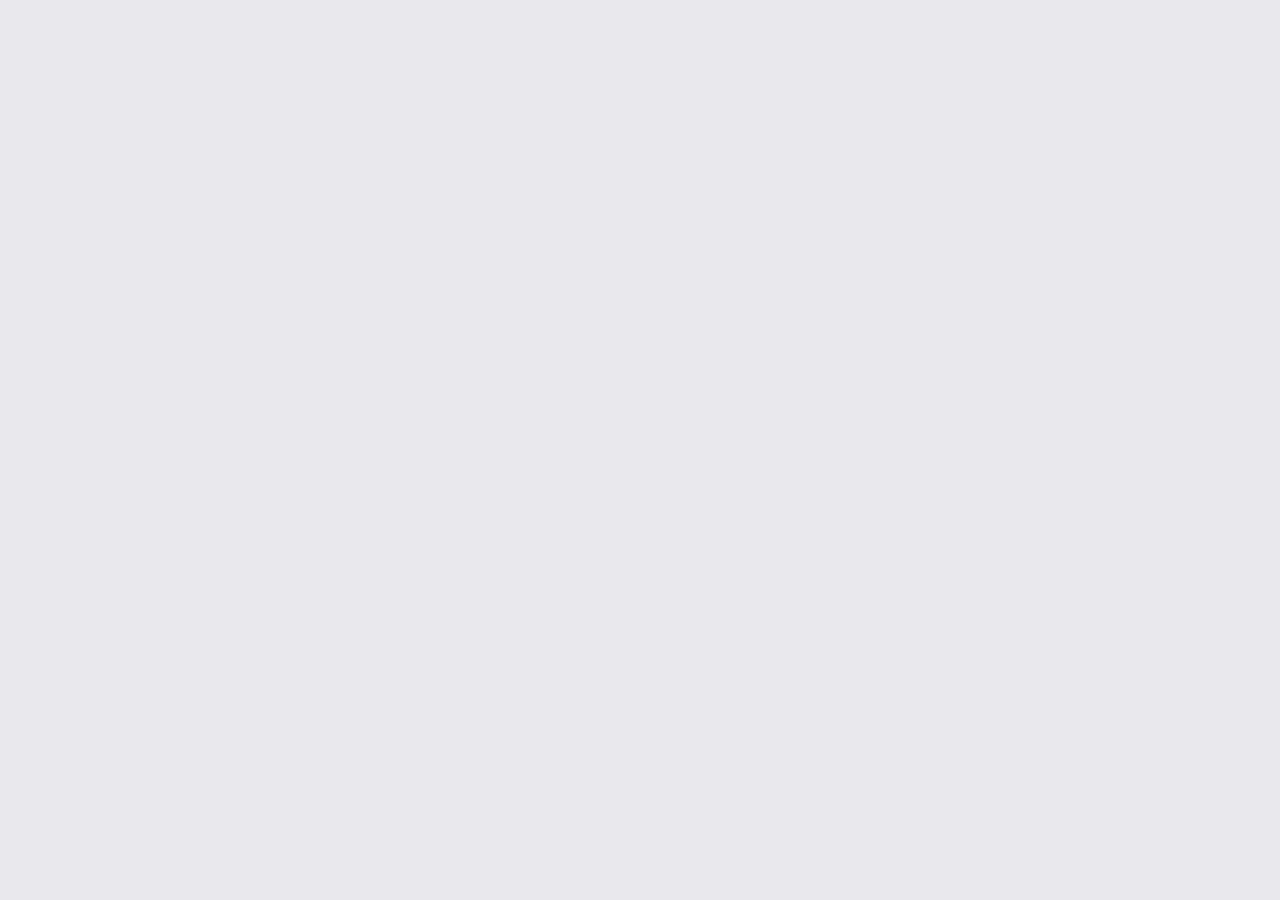
==== commit 9fd3466c: "fix: correct CSS asset paths for embedded ecommerce demo" ====
--- a/ecommerce-demo/index.html
+++ b/ecommerce-demo/index.html
@@ -4,8 +4,10 @@
     <meta charset="UTF-8" />
     <meta name="viewport" content="width=device-width, initial-scale=1.0" />
     <title>AI 搜索动效 Demo</title>
-    <script type="module" crossorigin src="./assets/index-Ar09Jhcb.js"></script>
-    <link rel="stylesheet" crossorigin href="./assets/index-CdB6gfmL.css">
+      <!-- The bundle is self-contained (an IIFE), so keep it classic-script compatible
+           for file:// previews as well as normal HTTP hosting. -->
+      <script src="./assets/index-Ar09Jhcb.js"></script>
+      <link rel="stylesheet" href="./assets/index-CdB6gfmL.css">
   </head>
   <body>
     <div id="root"></div>
--- a/ecommerce-demo/assets/index-CdB6gfmL.css
+++ b/ecommerce-demo/assets/index-CdB6gfmL.css
@@ -1 +1 @@
-.star-border-container{display:inline-block;position:relative;border-radius:20px;overflow:hidden}.border-gradient-bottom{position:absolute;width:320%;height:58%;opacity:.55;bottom:-18px;right:-270%;border-radius:50%;animation:star-movement-bottom linear infinite alternate;z-index:0;filter:blur(.6px)}.border-gradient-top{position:absolute;opacity:.55;width:320%;height:58%;top:-18px;left:-270%;border-radius:50%;animation:star-movement-top linear infinite alternate;z-index:0;filter:blur(.6px)}.inner-content{position:relative;border:1px solid #222;background:#000;color:#fff;font-size:16px;text-align:center;padding:16px 26px;border-radius:20px;z-index:1}@keyframes star-movement-bottom{0%{transform:translate(0);opacity:1}to{transform:translate(-100%);opacity:0}}@keyframes star-movement-top{0%{transform:translate(0);opacity:1}to{transform:translate(100%);opacity:0}}*,:before,:after{--tw-border-spacing-x: 0;--tw-border-spacing-y: 0;--tw-translate-x: 0;--tw-translate-y: 0;--tw-rotate: 0;--tw-skew-x: 0;--tw-skew-y: 0;--tw-scale-x: 1;--tw-scale-y: 1;--tw-pan-x: ;--tw-pan-y: ;--tw-pinch-zoom: ;--tw-scroll-snap-strictness: proximity;--tw-gradient-from-position: ;--tw-gradient-via-position: ;--tw-gradient-to-position: ;--tw-ordinal: ;--tw-slashed-zero: ;--tw-numeric-figure: ;--tw-numeric-spacing: ;--tw-numeric-fraction: ;--tw-ring-inset: ;--tw-ring-offset-width: 0px;--tw-ring-offset-color: #fff;--tw-ring-color: rgb(59 130 246 / .5);--tw-ring-offset-shadow: 0 0 #0000;--tw-ring-shadow: 0 0 #0000;--tw-shadow: 0 0 #0000;--tw-shadow-colored: 0 0 #0000;--tw-blur: ;--tw-brightness: ;--tw-contrast: ;--tw-grayscale: ;--tw-hue-rotate: ;--tw-invert: ;--tw-saturate: ;--tw-sepia: ;--tw-drop-shadow: ;--tw-backdrop-blur: ;--tw-backdrop-brightness: ;--tw-backdrop-contrast: ;--tw-backdrop-grayscale: ;--tw-backdrop-hue-rotate: ;--tw-backdrop-invert: ;--tw-backdrop-opacity: ;--tw-backdrop-saturate: ;--tw-backdrop-sepia: ;--tw-contain-size: ;--tw-contain-layout: ;--tw-contain-paint: ;--tw-contain-style: }::backdrop{--tw-border-spacing-x: 0;--tw-border-spacing-y: 0;--tw-translate-x: 0;--tw-translate-y: 0;--tw-rotate: 0;--tw-skew-x: 0;--tw-skew-y: 0;--tw-scale-x: 1;--tw-scale-y: 1;--tw-pan-x: ;--tw-pan-y: ;--tw-pinch-zoom: ;--tw-scroll-snap-strictness: proximity;--tw-gradient-from-position: ;--tw-gradient-via-position: ;--tw-gradient-to-position: ;--tw-ordinal: ;--tw-slashed-zero: ;--tw-numeric-figure: ;--tw-numeric-spacing: ;--tw-numeric-fraction: ;--tw-ring-inset: ;--tw-ring-offset-width: 0px;--tw-ring-offset-color: #fff;--tw-ring-color: rgb(59 130 246 / .5);--tw-ring-offset-shadow: 0 0 #0000;--tw-ring-shadow: 0 0 #0000;--tw-shadow: 0 0 #0000;--tw-shadow-colored: 0 0 #0000;--tw-blur: ;--tw-brightness: ;--tw-contrast: ;--tw-grayscale: ;--tw-hue-rotate: ;--tw-invert: ;--tw-saturate: ;--tw-sepia: ;--tw-drop-shadow: ;--tw-backdrop-blur: ;--tw-backdrop-brightness: ;--tw-backdrop-contrast: ;--tw-backdrop-grayscale: ;--tw-backdrop-hue-rotate: ;--tw-backdrop-invert: ;--tw-backdrop-opacity: ;--tw-backdrop-saturate: ;--tw-backdrop-sepia: ;--tw-contain-size: ;--tw-contain-layout: ;--tw-contain-paint: ;--tw-contain-style: }*,:before,:after{box-sizing:border-box;border-width:0;border-style:solid;border-color:#e5e7eb}:before,:after{--tw-content: ""}html,:host{line-height:1.5;-webkit-text-size-adjust:100%;-moz-tab-size:4;-o-tab-size:4;tab-size:4;font-family:ui-sans-serif,system-ui,sans-serif,"Apple Color Emoji","Segoe UI Emoji",Segoe UI Symbol,"Noto Color Emoji";font-feature-settings:normal;font-variation-settings:normal;-webkit-tap-highlight-color:transparent}body{margin:0;line-height:inherit}hr{height:0;color:inherit;border-top-width:1px}abbr:where([title]){-webkit-text-decoration:underline dotted;text-decoration:underline dotted}h1,h2,h3,h4,h5,h6{font-size:inherit;font-weight:inherit}a{color:inherit;text-decoration:inherit}b,strong{font-weight:bolder}code,kbd,samp,pre{font-family:ui-monospace,SFMono-Regular,Menlo,Monaco,Consolas,Liberation Mono,Courier New,monospace;font-feature-settings:normal;font-variation-settings:normal;font-size:1em}small{font-size:80%}sub,sup{font-size:75%;line-height:0;position:relative;vertical-align:baseline}sub{bottom:-.25em}sup{top:-.5em}table{text-indent:0;border-color:inherit;border-collapse:collapse}button,input,optgroup,select,textarea{font-family:inherit;font-feature-settings:inherit;font-variation-settings:inherit;font-size:100%;font-weight:inherit;line-height:inherit;letter-spacing:inherit;color:inherit;margin:0;padding:0}button,select{text-transform:none}button,input:where([type=button]),input:where([type=reset]),input:where([type=submit]){-webkit-appearance:button;background-color:transparent;background-image:none}:-moz-focusring{outline:auto}:-moz-ui-invalid{box-shadow:none}progress{vertical-align:baseline}::-webkit-inner-spin-button,::-webkit-outer-spin-button{height:auto}[type=search]{-webkit-appearance:textfield;outline-offset:-2px}::-webkit-search-decoration{-webkit-appearance:none}::-webkit-file-upload-button{-webkit-appearance:button;font:inherit}summary{display:list-item}blockquote,dl,dd,h1,h2,h3,h4,h5,h6,hr,figure,p,pre{margin:0}fieldset{margin:0;padding:0}legend{padding:0}ol,ul,menu{list-style:none;margin:0;padding:0}dialog{padding:0}textarea{resize:vertical}input::-moz-placeholder,textarea::-moz-placeholder{opacity:1;color:#9ca3af}input::placeholder,textarea::placeholder{opacity:1;color:#9ca3af}button,[role=button]{cursor:pointer}:disabled{cursor:default}img,svg,video,canvas,audio,iframe,embed,object{display:block;vertical-align:middle}img,video{max-width:100%;height:auto}[hidden]:where(:not([hidden=until-found])){display:none}.visible{visibility:visible}.hidden{display:none}.blur{--tw-blur: blur(8px);filter:var(--tw-blur) var(--tw-brightness) var(--tw-contrast) var(--tw-grayscale) var(--tw-hue-rotate) var(--tw-invert) var(--tw-saturate) var(--tw-sepia) var(--tw-drop-shadow)}.filter{filter:var(--tw-blur) var(--tw-brightness) var(--tw-contrast) var(--tw-grayscale) var(--tw-hue-rotate) var(--tw-invert) var(--tw-saturate) var(--tw-sepia) var(--tw-drop-shadow)}.transition{transition-property:color,background-color,border-color,text-decoration-color,fill,stroke,opacity,box-shadow,transform,filter,backdrop-filter;transition-timing-function:cubic-bezier(.4,0,.2,1);transition-duration:.15s}:root{color:#0c0d0e;font-family:PingFang SC,-apple-system,BlinkMacSystemFont,SF Pro Text,Helvetica Neue,Arial,sans-serif;background:#e9e9ed;font-synthesis:none;text-rendering:optimizeLegibility}.click-cue{animation:click-breathe 1.8s ease-in-out infinite}@keyframes click-breathe{0%,to{box-shadow:0 0 #8f9af04d}50%{box-shadow:0 0 0 10px #8f9af04d}}@media(prefers-reduced-motion:reduce){.click-cue{animation:none;box-shadow:0 0 0 7px #8f9af04d}}*{box-sizing:border-box}body{margin:0;min-width:320px;min-height:100vh;-webkit-font-smoothing:antialiased}button{border:0;font:inherit}.app-shell{min-height:100vh;display:grid;place-items:center;padding:28px 0;background:radial-gradient(circle at 50% 18%,rgba(116,100,255,.12),transparent 32%),linear-gradient(180deg,#f6f6f8,#e6e7eb)}@media(max-width:420px){.app-shell{min-height:812px;padding:0;background:transparent}}.phone{width:375px;min-width:375px;height:812px;position:relative;overflow:hidden;background:#f3f4f4;border-radius:0;box-shadow:0 24px 70px #181a242e;isolation:isolate}.top-gradient{position:absolute;inset:0 auto auto 0;width:375px;height:266px;background:url(/assets/search-bg.png) top left / 375px 266px no-repeat;z-index:0}.top-gradient.result{height:266px;background:url(/assets/search-bg.png) top left / 375px 266px no-repeat}.navigation{position:absolute;left:0;top:0;width:375px;height:88px;z-index:5}.status-bar{height:44px;display:flex;align-items:center;justify-content:space-between;padding:0 14.5px 0 19.9px}.status-time{width:54px;text-align:center;color:#000;font-size:15px;font-weight:650;line-height:18px;letter-spacing:-.165px}.status-icons{display:flex;align-items:center;gap:5px;color:#000}.nav-row{height:44px;padding:7px 16px;display:flex;align-items:center;gap:16px}.nav-spacer{flex:1}.nav-icon{width:24px;height:24px;display:grid;place-items:center;color:#1c1d20;background:transparent;padding:0}.nav-icon img{width:24px;height:24px;display:block;-o-object-fit:contain;object-fit:contain}.back-icon img{width:14px;height:14px;transform:rotate(-45deg) scaleX(-1)}.query-area{position:absolute;top:105px;left:16px;width:343px;height:46px;display:flex;justify-content:flex-end;z-index:3}.query-area.result{position:relative;top:auto;left:0;width:375px;height:46px;display:flex;flex-direction:column;align-items:flex-end;padding-right:12px}.query-bubble{min-width:145px;height:46px;padding:12px;border-radius:16px;background:linear-gradient(96.65deg,#7858ff29 10.99%,#b780ff29 113.89%);color:#0c0d0e;font-size:17.237px;line-height:25.281px;text-align:right;white-space:nowrap}.query-bubble.result{min-width:0;height:46px;border-radius:14px;font-size:15px;line-height:22px;max-width:258px}.content-scroll{position:absolute;left:0;top:88px;bottom:108.443px;width:375px;z-index:4;overflow-x:hidden;overflow-y:auto;overscroll-behavior:contain;padding-top:7px;padding-bottom:24px;-webkit-overflow-scrolling:touch;scrollbar-width:none}.content-scroll::-webkit-scrollbar{display:none}.content-scroll.selected-mode{bottom:195px}.bottom-zone{position:absolute;left:0;top:680px;width:375px;height:132.443px;z-index:8;background:linear-gradient(180deg,#fff0,#fff 32.5%,#fff);display:flex;flex-direction:column;align-items:center;padding-top:12px}.bottom-zone.result{top:auto;bottom:-.25px;height:108.443px;padding-top:0;background:transparent}.bottom-zone.result.compare{height:195px;bottom:0}.input-wrap{width:375px;height:76px;display:grid;place-items:center;background:linear-gradient(180deg,#fff0,#fff 32.5%,#fff)}.input-wrap.compare{height:162.557px;align-items:center;justify-items:center}.input-box{width:343px;height:52px;position:relative;display:flex;align-items:center;border:1px solid #ebebeb;border-radius:16px;background:#fff;box-shadow:0 4px 14px #00000026}.input-box.compare{width:351px;height:118px;border:0;border-radius:16px;box-shadow:0 4px 14px #00000026}.camera-icon{width:28px;height:28px;margin-left:15px;display:block;-o-object-fit:contain;object-fit:contain}.input-box.compare .camera-icon{position:absolute;left:16px;top:77.83px;margin:0}.input-text{margin-left:8px;height:24px;display:flex;align-items:center;color:#86909c;font-size:16px;line-height:24px;letter-spacing:.048px;padding:0;border:0;background:transparent}.input-text .entered{color:#333}.input-box.compare .input-text{position:absolute;left:52px;top:79.83px;margin:0;max-width:214px;color:#86909c;overflow:hidden;white-space:nowrap}.caret{display:inline-block;width:2px;height:24px;margin-left:0;border-radius:1px;background:linear-gradient(180deg,#7b5cff,#d580ff)}.send-btn{position:absolute;right:15px;top:11px;width:44px;height:28px;border-radius:14px;display:grid;place-items:center;color:#fff;background:linear-gradient(67.59deg,#5d51fe66 6.568%,#6649f766 30.497%,#8c4dcb66 59.211%,#d580ff66 86.33%)}.send-btn.compare{top:74.33px;right:10px;width:69px;height:30px;display:flex;gap:4px;padding:0 10px;color:#fff;font-size:13px;font-weight:500;line-height:24px;letter-spacing:.039px}.send-btn.tray{top:74.33px;right:16px;background:linear-gradient(67.59deg,#5d51fe66 6.568%,#6649f766 30.497%,#8c4dcb66 59.211%,#d580ff66 86.33%)}.send-btn.active{background:linear-gradient(67.59deg,#5d51fe 6.568%,#6649f7 30.497%,#8c4dcb 59.211%,#d580ff 86.33%)}.send-btn svg{transform:rotate(-38deg)}.send-btn img{width:14px;height:14px;display:block;-o-object-fit:contain;object-fit:contain;transform:rotate(-38deg)}.send-btn.compare svg{transform:none}.send-btn.compare .flash-icon{width:14px;height:14px;display:block;-o-object-fit:contain;object-fit:contain;transform:none}.compare-selected-strip{position:absolute;left:18px;top:14.22px;width:116px;height:42px;display:flex;gap:12px;overflow:visible}.selected-thumb{position:relative;width:42px;height:42px;flex:0 0 auto;border-radius:6px}.selected-thumb img{width:42px;height:42px;display:block;border-radius:6px;-o-object-fit:cover;object-fit:cover}.selected-thumb button{position:absolute;right:-6px;top:-9px;width:16px;height:16px;display:grid;place-items:center;border-radius:50%;background:#8b94a3;color:#fff;padding:0}.compare-input-divider{position:absolute;left:0;top:60.65px;width:351px;height:1px;background:#ebebeb}.home-indicator-wrap{width:375px;height:32.443px;position:relative;background:#fff}.home-indicator{position:absolute;left:50%;bottom:7.63px;width:127.863px;height:4.771px;transform:translate(-50%);border-radius:100px;background:#000}.safari-bar{width:375px;height:126.908px;padding-top:9.542px;overflow:hidden;background:#fffc;-webkit-backdrop-filter:blur(9.542px);backdrop-filter:blur(9.542px)}.url-row{height:38.168px;display:flex;gap:9.542px;align-items:flex-start}.url-edge{width:15.267px;height:38.168px;background:#fff;box-shadow:0 3.817px 19.084px #0000001a}.url-edge.left{border-radius:0 9.542px 9.542px 0}.url-edge.right{border-radius:9.542px 0 0 9.542px}.url-pill{position:relative;flex:1;height:38.168px;border-radius:10px;background:#fff;box-shadow:0 3.817px 19.084px #0000001a;display:flex;align-items:center;justify-content:space-between;padding:0 11.45px;color:#000;font-size:16.22px;line-height:20.992px;letter-spacing:-.408px}.aa-mark{color:#1a1a1a;font-size:15px;font-weight:650;letter-spacing:-.3px}.url-center{position:absolute;left:50%;transform:translate(-50%);display:flex;align-items:center;color:#6f737a}.refresh-mark{color:#111}.tab-icons{height:46.756px;display:grid;grid-template-columns:repeat(5,1fr);place-items:center;color:#2684df}.tab-icons svg{display:block}.ai-card{position:absolute;left:16px;top:168px;width:343px;z-index:4;border:1.149px solid rgba(89,122,255,0);border-radius:18.386px;background:#fffffff0;box-shadow:0 12px 30px #3d36740f;-webkit-backdrop-filter:blur(8px);backdrop-filter:blur(8px)}.thinking-card{padding:1.149px!important;border:0;background:transparent;box-shadow:none;-webkit-backdrop-filter:none;backdrop-filter:none;border-radius:20px;min-height:95.3px;padding-left:0;padding-right:0;transition:min-height .32s ease}.thinking-card:before{content:"";position:absolute;top:-46%;right:-46%;bottom:-46%;left:-46%;z-index:0;background:conic-gradient(from 0deg,#5d51fe14,#5d51fe8a,#d580ff8c,#fff0,#6649f78f,#5d51fe14);animation:thinking-border-spin 1.05s linear infinite}.thinking-card .inner-content{width:100%;min-height:93px;padding:16px 20px;border:0;border-radius:18.386px;background:#fff;color:#0c0d0e;text-align:left;box-shadow:none;-webkit-backdrop-filter:none;backdrop-filter:none;transition:min-height .32s ease;overflow:hidden}.thinking-step-1{min-height:95.3px}.thinking-step-1 .inner-content{min-height:93px}.thinking-step-2{min-height:155.698px}.thinking-step-2 .inner-content{min-height:153.4px}.thinking-step-3{min-height:130.298px}.thinking-step-3 .inner-content{min-height:128px}.progress-card{min-height:293.4px;padding:16px 20px}.thinking-header{width:303px;height:26px;display:flex;align-items:center}.brand-mark{width:21.833px;height:22.384px;margin-right:4.596px;display:flex;align-items:center;justify-content:center}.brand-mark img{width:21.833px;height:22.384px;display:block;-o-object-fit:contain;object-fit:contain}.thinking-title{color:#221c67;font-size:14.939px;font-weight:500;line-height:25.281px;letter-spacing:.0448px;display:inline-flex;align-items:baseline}.thinking-dots{display:inline-flex;gap:0;margin-left:0}.thinking-dots i{display:inline-block;font-style:normal;animation:thinking-dot-bounce 1.05s infinite ease-in-out}.thinking-dots i:nth-child(2){animation-delay:.14s}.thinking-dots i:nth-child(3){animation-delay:.28s}.stop-area{margin-left:auto;display:flex;align-items:center;gap:4.596px;color:#221c6799;font-size:14.939px;line-height:25.281px}.stop-area img{width:18.386px;height:20.684px;display:block;-o-object-fit:contain;object-fit:contain}.thinking-line{width:189.789px;height:23px;margin-top:12px;display:flex;align-items:flex-start;justify-content:space-between}.muted-label{color:#737a87;font-size:13.789px;line-height:22.982px;letter-spacing:.0414px}.search-term{display:flex;align-items:center;gap:3px;color:#42464e;font-size:13.789px;line-height:22.982px;letter-spacing:.0414px;white-space:nowrap}.phrase-rail{width:297.04px;height:26px;margin-top:10px;display:flex;align-items:center;color:#5d51fe;font-size:13.789px;line-height:22.982px}.searching-image-block{width:297.04px;margin-top:12px}.searching-image-block p{margin:0 0 4px;height:23px;color:#737a87;font-size:13.789px;line-height:22.982px;letter-spacing:.0414px}.searching-image-row{width:297.04px;height:56.4px;display:flex;gap:3.76px}.searching-product-image{width:56.4px;height:56.4px;border-radius:12px;display:block;overflow:hidden;-o-object-fit:cover;object-fit:cover;background:#f7f8fc}.analysis-lines{margin-top:12px;display:flex;flex-direction:column;gap:12px}.analysis-lines p{height:23px;margin:0;color:#737a87;font-size:13.789px;line-height:22.982px;letter-spacing:.0414px}.thinking-progress-title{margin:26px 0 0;color:#737a87;font-size:13.789px;line-height:22.982px;letter-spacing:.0414px}.shimmer:after{content:"";position:absolute;top:0;right:0;bottom:0;left:0;transform:translate(-100%);background:linear-gradient(90deg,transparent,rgba(255,255,255,.78),transparent);animation:shimmer 1.65s infinite}.progress-title,.done-title{margin:12px 0 0;color:#737a87;font-size:13.789px;line-height:22.982px;letter-spacing:.0414px}.data-count{height:23px;margin-top:12px;display:flex;align-items:center;gap:6.849px;color:#42464e;font-size:13.789px;line-height:22.982px}.data-count svg{color:#5d51fe}.mini-results{width:303px;height:58px;margin-top:10px;display:flex;gap:8px;overflow:hidden}.mini-result{width:92px;height:54px;flex:0 0 auto;padding:6px;display:flex;align-items:center;gap:7px;border-radius:12px;background:#f7f8fc;border:1px solid rgba(235,235,235,.9)}.mini-result span{width:34px;height:38px;border-radius:8px;background:var(--product-bg) center / cover}.mini-result small{color:#0c0d0e;font-size:13px;font-weight:600}.product-a{--product-bg: url(/assets/product-ysl-01.png)}.product-b{--product-bg: url(/assets/product-ysl-02.png)}.product-c{--product-bg: linear-gradient(145deg, #ede9ff 0%, #be9cff 42%, #322347 43%, #6651fe 100%)}.result-panel{position:absolute;left:16px;top:157px;width:343px;height:526.8px;z-index:4;padding:15px 10px;border-radius:16px;background:#fff;display:flex;align-items:center;justify-content:center;overflow:hidden}.content-scroll .result-panel{position:relative;left:16px;top:0;margin-top:16px}.result-inner{width:311px;height:496.8px;display:flex;flex-direction:column}.summary-copy{width:309px;min-height:20px;color:#333;font-size:12px;line-height:20px}.summary-copy p{margin:0;white-space:nowrap}.summary-copy strong{font-weight:500}.spec-section{margin-top:12px;width:308px}.spec-section h2{margin:0 0 10px;color:#333;font-size:15px;font-weight:600;line-height:20px}.spec-grid{width:308px;display:flex;gap:13px;align-items:stretch}.spec-labels{width:50px;padding-top:5px;padding-bottom:7.544px;display:grid;grid-template-rows:21px 39px 20px 21px 21px;row-gap:13px;color:#0c0d0e;font-size:12px;font-weight:500;line-height:20.746px;letter-spacing:.036px}.spec-values{width:245px;min-height:181.088px;padding:7.544px 11.316px;border-radius:3.772px;background:#f7f8fc;display:grid;grid-template-rows:17px 42px 21px 21px 21px;row-gap:11px;color:#0c0d0e;font-size:12.259px;line-height:20.746px;letter-spacing:.0368px}.spec-values .emphasis{font-weight:500}.product-list{margin-top:24px;display:flex;flex-direction:column;gap:24px}.product-card{width:309px;min-height:100px;position:relative}.product-image{position:absolute;left:0;top:0;width:70px;height:70px;border-radius:12px;overflow:hidden;background:var(--product-bg) center / cover}.product-image div{display:none}.product-info{margin-left:78px;width:231px;min-height:68px}.product-title{height:17.736px;display:flex;align-items:center}.product-title span{height:17.736px;padding:2px 5px;border-radius:4px;background:linear-gradient(90deg,#0c0d0e,#42464e);color:#fff;font-size:9.5px;line-height:13px;white-space:nowrap}.product-title p{margin:0;color:#0c0d0e;font-size:12px;line-height:14px;white-space:nowrap;overflow:hidden;text-overflow:ellipsis}.price-line{margin-top:5px;height:15.659px;padding-left:8px;display:flex;align-items:center;gap:5px}.price-line strong{color:#e84472;font-size:15.659px;font-weight:650;line-height:15.659px}.price-line strong:before{content:"¥";font-size:10px;margin-right:1px}.price-line span{height:13.368px;padding:1.6px 4px 0;border-radius:3px;background:#fff0f4;color:#e84472;font-size:10px;line-height:10px}.product-actions{margin-top:7px;height:22.809px;display:flex;align-items:center}.product-actions button{width:52.546px;height:22.809px;border-radius:11.405px;background:linear-gradient(67.59deg,#5d51fe 6.568%,#6649f7 30.497%,#8c4dcb 59.211%,#d580ff 86.33%);color:#fff;font-size:12px;line-height:22px}.product-actions img{width:16px;height:16px;margin-left:auto;display:block;-o-object-fit:contain;object-fit:contain}.review-row{margin-top:12px;width:230.162px;height:20px;padding-left:8px;display:flex;align-items:center;color:#737a87}.avatars{width:24.162px;height:10.622px;position:relative;flex:0 0 auto}.avatars span{position:absolute;top:0;width:10.541px;height:10.622px;border-radius:50%;border:.7px solid #fff;background:var(--avatar-bg) center / cover}.avatars span:nth-child(1){left:0;--avatar-bg: url(/assets/slice-avatar-1.png)}.avatars span:nth-child(2){left:4.54px;--avatar-bg: url(/assets/slice-avatar-2.png)}.avatars span:nth-child(3){left:9.081px;--avatar-bg: url(/assets/slice-avatar-3.png)}.avatars span:nth-child(4){left:13.622px;--avatar-bg: url(/assets/slice-avatar-4.png)}.review-row p{margin:0 0 0 4px;color:#737a87;font-size:10px;line-height:10px;white-space:nowrap}.review-row svg{margin-left:4px}.outfit-scroll{padding-bottom:32px}.outfit-result-panel{position:relative;left:16px;top:0;width:343px;min-height:1059.902px;z-index:4;margin-top:16px;padding:15px 10px;border-radius:16px;background:#fff}.outfit-result-inner{width:311px;display:flex;flex-direction:column;gap:8px}.outfit-category{width:309px;display:flex;flex-direction:column;gap:8px}.outfit-category h2{margin:0;width:309px;color:#333;font-size:15px;font-weight:600;line-height:20px}.outfit-category p{margin:0;width:309px;color:#333;font-size:12px;font-weight:400;line-height:20px}.outfit-category strong{font-weight:600}.outfit-product-grid{width:309px;display:grid;grid-template-columns:148.185px 148.185px;gap:13px}.outfit-product-card{width:148.185px;min-height:241.967px;overflow:hidden;border-radius:10.104px;background:#f9f9f9;padding-bottom:6.736px}.outfit-product-card.selected{outline:1px solid rgba(115,92,255,.16)}.outfit-cover{width:148.185px;height:148.185px;display:block;-o-object-fit:cover;object-fit:cover}.outfit-card-info{position:relative;width:134.714px;min-height:80.311px;margin:6.736px auto 0;display:flex;flex-direction:column;gap:5.052px}.outfit-card-info h3{margin:0;width:134.714px;overflow:hidden;color:#161823;font-size:11.787px;font-weight:400;line-height:13.471px;text-overflow:ellipsis;white-space:nowrap}.outfit-price-row{height:16px;display:flex;align-items:center;gap:5px}.outfit-price-row strong{color:#f34;font-family:".SF Compact",SF Pro Text,-apple-system,BlinkMacSystemFont,sans-serif;font-size:15.155px;font-weight:700;line-height:15.155px}.outfit-price-row strong:before{content:"¥";margin-right:1px;font-size:10px}.outfit-price-row span{color:#16182373;font-size:9.262px;line-height:9.262px;white-space:nowrap}.outfit-tags{display:flex;flex-wrap:wrap;gap:3.368px;padding-right:19px}.outfit-tags span{max-width:120px;overflow:hidden;padding:2.836px 4.253px;border-radius:3.368px;background:#fdf3e280;color:#ad7f38;font-size:7.8px;line-height:8.507px;text-overflow:ellipsis;white-space:nowrap}.outfit-check{position:absolute;right:0;bottom:0;width:16px;height:16px;display:grid;place-items:center;padding:0;background:transparent}.outfit-check img{width:16px;height:16px;display:block}.outfit-check.selected{border-radius:50%;background:linear-gradient(135deg,#5d51fe,#735cff 55%,#9d63ff)}.outfit-check.selected span{width:7px;height:4px;border-left:1.7px solid #fff;border-bottom:1.7px solid #fff;transform:rotate(-45deg) translateY(-.5px)}.question-suggestions{position:absolute;left:12px;top:486px;width:352px;min-height:143px;z-index:7;padding:22px 10px 20px 16px;border-radius:16px;background:#fff;box-shadow:0 4px 7px #00000026;display:flex;flex-direction:column;gap:11px}.suggestion-row{display:flex;align-items:center;gap:1.2px;height:17px;color:#292929;font-size:13px;line-height:17px;white-space:nowrap}.suggestion-row img{width:13.2px;height:13.2px;display:block;-o-object-fit:contain;object-fit:contain;flex:0 0 auto}.compare-scroll{padding-bottom:24px}.compare-result-panel{position:relative;left:16px;top:0;width:343px;min-height:676px;z-index:4;margin-top:16px;padding:15.088px 10px 15.088px 15.088px;border-radius:15.088px;background:#fff;overflow:hidden}.decision-block{width:309px;display:flex;flex-direction:column;gap:12px}.decision-block h2{margin:0;width:309px;color:#333;font-size:15px;font-weight:600;line-height:20px}.decision-block p{margin:0;width:309px;color:#333;font-size:12px;line-height:20px}.decision-block strong{font-weight:600}.decision-block div{width:301px;height:32px;padding:5px 10px;border-radius:8px;background:#fffaea;color:#f60;font-size:12px;line-height:20.746px;letter-spacing:.036px;white-space:nowrap}.compare-detail-head{width:316px;height:22px;margin-top:18.86px;display:flex;align-items:flex-start;justify-content:space-between}.compare-detail-head h3{margin:0;color:#161823;font-size:13px;font-weight:500;line-height:22px;letter-spacing:.039px}.compare-detail-head label{display:flex;align-items:center;justify-content:flex-end;gap:4px;color:#161823;font-size:11px;line-height:22px;letter-spacing:.033px}.compare-detail-head img{width:16px;height:16px;display:block}.compare-products-row{width:316px;margin-top:15.088px;display:grid;grid-template-columns:49.98px 130px 130px;-moz-column-gap:7px;column-gap:7px;align-items:flex-start}.compare-label{color:#0c0d0e;font-size:12px;font-weight:500;line-height:20.746px;letter-spacing:.036px}.compare-mini-card{width:130px;min-height:204px;overflow:hidden;border-radius:8.864px;background:#f9f9f9;padding-bottom:5.909px}.compare-mini-card img{width:130px;height:130px;display:block;-o-object-fit:cover;object-fit:cover}.compare-mini-card div{width:118.182px;margin:5.909px auto 0;display:flex;flex-direction:column;gap:6.141px;align-items:flex-start}.compare-mini-card h4{margin:0;width:118.182px;overflow:hidden;color:#161823;font-size:10.341px;font-weight:400;line-height:11.818px;text-overflow:ellipsis;white-space:nowrap}.compare-mini-card p{margin:0;height:14px;display:flex;align-items:center;gap:4.386px}.compare-mini-card strong{color:#f34;font-size:13.295px;font-weight:700;line-height:13.295px}.compare-mini-card strong:before{content:"¥";margin-right:1px;font-size:9px}.compare-mini-card span{color:#16182373;font-size:8.125px;line-height:8.125px;white-space:nowrap}.compare-mini-card button{height:22.809px;min-width:49px;padding:0 8.773px;border-radius:12.282px;background:#5d51fe;color:#fff;font-size:11.405px;font-weight:500;line-height:21.055px;letter-spacing:.0342px}.compare-table{width:316px;margin-top:15.088px;display:grid;grid-template-columns:49.98px 130px 130px;-moz-column-gap:7.544px;column-gap:7.544px;align-items:flex-start}.compare-table-labels{padding:7.544px 0;display:grid;grid-template-rows:44px 50px 34px 34px 34px 50px 34px;row-gap:0}.compare-table-labels span{min-height:20.746px;color:#0c0d0e;font-size:12px;font-weight:500;line-height:20.746px;letter-spacing:.036px}.compare-table-column{width:130px;min-height:280px;padding:7.544px 11.316px;border-radius:3.772px;display:grid;grid-template-rows:44px 50px 34px 34px 34px 50px 34px;row-gap:0}.compare-table-column.left{background:#f7f8fc}.compare-table-column.right{background:#fcfaf7}.compare-table-column span{min-height:0;color:#0c0d0e;font-size:12.259px;line-height:20.746px;letter-spacing:.0368px}.compare-table-column span:nth-child(2),.compare-table-column span:nth-child(6){line-height:20.746px}.compare-table-column .highlight{width:-moz-fit-content;width:fit-content;height:22px;min-height:22px;padding:0 4px;white-space:nowrap;align-self:start}.compare-table-column.left .highlight{background:#d5daff}.compare-table-column.right .highlight{background:#ffe9d5}.skirt-intent-scroll{bottom:108.443px}.skirt-intent-panel{position:relative;left:16px;top:0;width:343px;min-height:236px;margin-top:17px;padding:15px 12px;border-radius:12px;background:#fff}.skirt-prompt-bubble{position:relative;left:74px;width:211px;height:40px;margin-top:249px;display:grid;place-items:center;border:.7px solid #644af8;border-radius:12px;background:#fff;box-shadow:0 6px 4.4px #00000014;color:transparent;background-image:linear-gradient(67.59deg,#5d51fe 6.568%,#6649f7 30.497%,#8c4dcb 59.211%,#d580ff 86.33%);-webkit-background-clip:text;background-clip:text;font-size:14px;font-weight:500;line-height:20px;white-space:nowrap}.skirt-guide,.skirt-result-intro{margin:0;width:322px;color:#000;font-size:14px;line-height:22px;letter-spacing:.042px}.skirt-scenario-row{height:150px;margin-top:12px;display:flex;align-items:flex-start}.skirt-scenario-card,.pinned-skirt-card{width:102px;height:132px;flex:0 0 auto;display:flex;flex-direction:column;align-items:flex-start;gap:8px;padding:10px 8px;border:1px solid #fff;border-radius:8px;box-shadow:-5px 6px 6.5px #0000000f;text-align:left;background:linear-gradient(178deg,#fbf9ff 1.4%,#e4e7ff 98.5%)}.skirt-scenario-card{margin-right:-10px}.skirt-scenario-card.occasion{background:linear-gradient(178deg,#f9fffe 1.4%,#edf7ff 98.5%)}.skirt-scenario-card.travel{background:linear-gradient(178deg,#f9fdff 1.4%,#feefff 98.5%)}.scenario-title{color:#000;font-size:13px;font-weight:500;line-height:16px;letter-spacing:.065px;white-space:nowrap}.scenario-desc{width:77px;color:#5d5d5d;font-size:10px;line-height:13px;letter-spacing:.05px}.scenario-images{height:38px;display:flex;align-items:center}.scenario-images img{width:30px;height:34px;margin-right:-7px;-o-object-fit:cover;object-fit:cover;border:1px solid #fff;border-radius:4px}.scenario-img-1{transform:rotate(-4.8deg)}.scenario-img-2{transform:rotate(6.33deg)}.scenario-img-3{transform:rotate(-5.36deg)}.scenario-cta{color:#735cff;font-size:10px;line-height:14px;letter-spacing:.05px}.skirt-thinking-stage{position:absolute;left:0;top:0;width:375px;height:812px;z-index:4}.pinned-skirt-card{position:absolute;left:226px;top:116px;width:132.6px;height:160px;gap:10.4px;padding:13px 10.4px;border-width:1.3px;border-radius:10.4px;box-shadow:none}.pinned-skirt-card .scenario-title{font-size:16.9px;line-height:20px}.pinned-skirt-card .scenario-desc{width:100px;font-size:13px;line-height:18px}.pinned-skirt-card .scenario-images img{width:39px;height:49.4px;margin-right:-9.1px;border-width:1.3px;border-radius:5.2px}.pinned-skirt-card.enlarged{top:116px}.skirt-thinking-card{position:absolute;left:16px;top:296px;width:343px;min-height:74px;padding:1px!important;border-radius:16px;background:transparent;overflow:hidden}.skirt-thinking-card:before{content:"";position:absolute;top:-45%;right:-45%;bottom:-45%;left:-45%;background:conic-gradient(from 0deg,#5d51fe14,#5d51fe73,#d580ff7a,#fff0,#5d51fe6b);animation:thinking-border-spin 1.05s linear infinite}.skirt-thinking-card .inner-content{position:relative;z-index:1;width:100%;min-height:72px;padding:14px 16px;border:0;border-radius:15px;background:#fff;color:#0c0d0e;text-align:left}.skirt-thinking-card .thinking-header{width:311px;height:22px}.skirt-thinking-card .thinking-title,.skirt-thinking-card .stop-area{font-size:13px;line-height:22px}.skirt-thinking-line{margin-top:7px;padding-left:20px;width:279px;display:flex;align-items:center;gap:6px;color:#737a87;font-size:12px;line-height:20px;letter-spacing:.036px;white-space:nowrap;overflow:hidden}.skirt-thinking-search{display:inline-flex;align-items:center;gap:4px;flex:0 0 auto;color:#42464e;font-size:13px;line-height:22px}.skirt-thinking-tail{min-width:0;overflow:hidden;text-overflow:ellipsis}.skirt-result-scroll{bottom:108.443px;padding-top:0}.skirt-result-scroll .pinned-skirt-card{top:28px}.skirt-result-panel{position:relative;left:16px;top:0;width:343px;min-height:916px;margin-top:208px;padding:15px 12px;border-radius:12px;background:#fff}.skirt-section-list{margin-top:16px;display:flex;flex-direction:column;gap:20px}.skirt-result-section{width:319px;display:flex;flex-direction:column;gap:8px}.skirt-result-section h2{margin:0;color:#333;font-size:15px;font-weight:600;line-height:20px}.skirt-result-section>p{margin:0;width:309px;color:#333;font-size:12px;line-height:20px}.skirt-mini-grid{display:grid;grid-template-columns:repeat(3,101.079px);gap:8px}.skirt-mini-product{width:101.079px;display:flex;flex-direction:column;gap:8px}.skirt-mini-product img{width:101.079px;height:100.27px;display:block;-o-object-fit:cover;object-fit:cover;border:.954px solid #fff;border-radius:8.395px;background:#f9f9f9}.skirt-price{display:flex;align-items:center;gap:2px;color:#f34}.skirt-price strong{color:#f34;font-size:16.231px;font-weight:700;line-height:16.231px}.skirt-price strong:before{content:"¥";margin-right:1px;font-size:10px}.skirt-price span{font-size:12px;line-height:16.231px}.skirt-shop-link{display:flex;align-items:center;color:#747474;font-size:14px;line-height:14px}.skirt-more-button{width:319px;height:44px;margin-top:4px;display:flex;align-items:center;justify-content:center;gap:10px;border-radius:8px;background:#f3f4f4;color:#747474;font-size:14px;line-height:20px}.skirt-modal-layer{position:absolute;top:0;right:0;bottom:0;left:0;z-index:20;background:#1618235c}.skirt-modal-sheet{position:absolute;left:0;top:45px;width:375px;height:767px;overflow:hidden;border-radius:16px 16px 0 0;background:#fff}.skirt-modal-header{width:375px;height:54px;position:relative;display:grid;place-items:center}.skirt-modal-header h2{margin:0;color:#161823;font-size:16px;font-weight:600;line-height:22px}.skirt-modal-header button{position:absolute;left:22px;top:17px;width:24px;height:24px;display:grid;place-items:center;background:transparent;color:#161823;padding:0}.skirt-modal-tabs{width:331px;margin:0 auto 16px;display:flex;gap:12px}.skirt-modal-tabs span{height:30px;padding:5px 11px;border:1px solid #ebedf1;border-radius:4px;color:#737a87;font-size:12px;line-height:18px}.skirt-modal-tabs .active{color:#735cff;background:#f7f4ff}.skirt-modal-grid{width:331px;height:648px;margin:0 auto;display:grid;grid-template-columns:repeat(2,158.706px);-moz-column-gap:13.923px;column-gap:13.923px;row-gap:16px;overflow-y:auto;scrollbar-width:none}.skirt-modal-grid::-webkit-scrollbar{display:none}.skirt-modal-product{width:158.706px;min-height:245px;overflow:hidden;border-radius:10.821px;background:#f9f9f9;padding-bottom:7.214px}.skirt-modal-product img{width:158.706px;height:158.706px;display:block;-o-object-fit:cover;object-fit:cover}.skirt-modal-product h3{width:144.279px;margin:7.214px auto 0;overflow:hidden;color:#161823;font-size:12.624px;font-weight:400;line-height:14.428px;text-overflow:ellipsis;white-space:nowrap}.skirt-modal-product div{width:144.279px;margin:5.41px auto 0;display:flex;align-items:center;gap:5.355px}.skirt-modal-product strong{color:#f34;font-size:16.231px;line-height:16.231px}.skirt-modal-product strong:before{content:"¥";margin-right:1px;font-size:10px}.skirt-modal-product div span{color:#16182373;font-size:9.919px}.skirt-modal-product p{width:144.279px;margin:5px auto 0;overflow:hidden;background:linear-gradient(92deg,#735cff,#da69ff 130%);-webkit-background-clip:text;background-clip:text;color:transparent;font-size:9.919px;line-height:10.821px;white-space:nowrap}@keyframes shimmer{to{transform:translate(100%)}}@keyframes thinking-dot-bounce{0%,80%,to{transform:translateY(0);opacity:.45}40%{transform:translateY(-4px);opacity:1}}@keyframes thinking-border-spin{to{transform:rotate(360deg)}}@media(max-width:430px){.app-shell{min-height:100svh;padding:0;place-items:start center;background:#f3f4f4}.phone{box-shadow:none}}
+.star-border-container{display:inline-block;position:relative;border-radius:20px;overflow:hidden}.border-gradient-bottom{position:absolute;width:320%;height:58%;opacity:.55;bottom:-18px;right:-270%;border-radius:50%;animation:star-movement-bottom linear infinite alternate;z-index:0;filter:blur(.6px)}.border-gradient-top{position:absolute;opacity:.55;width:320%;height:58%;top:-18px;left:-270%;border-radius:50%;animation:star-movement-top linear infinite alternate;z-index:0;filter:blur(.6px)}.inner-content{position:relative;border:1px solid #222;background:#000;color:#fff;font-size:16px;text-align:center;padding:16px 26px;border-radius:20px;z-index:1}@keyframes star-movement-bottom{0%{transform:translate(0);opacity:1}to{transform:translate(-100%);opacity:0}}@keyframes star-movement-top{0%{transform:translate(0);opacity:1}to{transform:translate(100%);opacity:0}}*,:before,:after{--tw-border-spacing-x: 0;--tw-border-spacing-y: 0;--tw-translate-x: 0;--tw-translate-y: 0;--tw-rotate: 0;--tw-skew-x: 0;--tw-skew-y: 0;--tw-scale-x: 1;--tw-scale-y: 1;--tw-pan-x: ;--tw-pan-y: ;--tw-pinch-zoom: ;--tw-scroll-snap-strictness: proximity;--tw-gradient-from-position: ;--tw-gradient-via-position: ;--tw-gradient-to-position: ;--tw-ordinal: ;--tw-slashed-zero: ;--tw-numeric-figure: ;--tw-numeric-spacing: ;--tw-numeric-fraction: ;--tw-ring-inset: ;--tw-ring-offset-width: 0px;--tw-ring-offset-color: #fff;--tw-ring-color: rgb(59 130 246 / .5);--tw-ring-offset-shadow: 0 0 #0000;--tw-ring-shadow: 0 0 #0000;--tw-shadow: 0 0 #0000;--tw-shadow-colored: 0 0 #0000;--tw-blur: ;--tw-brightness: ;--tw-contrast: ;--tw-grayscale: ;--tw-hue-rotate: ;--tw-invert: ;--tw-saturate: ;--tw-sepia: ;--tw-drop-shadow: ;--tw-backdrop-blur: ;--tw-backdrop-brightness: ;--tw-backdrop-contrast: ;--tw-backdrop-grayscale: ;--tw-backdrop-hue-rotate: ;--tw-backdrop-invert: ;--tw-backdrop-opacity: ;--tw-backdrop-saturate: ;--tw-backdrop-sepia: ;--tw-contain-size: ;--tw-contain-layout: ;--tw-contain-paint: ;--tw-contain-style: }::backdrop{--tw-border-spacing-x: 0;--tw-border-spacing-y: 0;--tw-translate-x: 0;--tw-translate-y: 0;--tw-rotate: 0;--tw-skew-x: 0;--tw-skew-y: 0;--tw-scale-x: 1;--tw-scale-y: 1;--tw-pan-x: ;--tw-pan-y: ;--tw-pinch-zoom: ;--tw-scroll-snap-strictness: proximity;--tw-gradient-from-position: ;--tw-gradient-via-position: ;--tw-gradient-to-position: ;--tw-ordinal: ;--tw-slashed-zero: ;--tw-numeric-figure: ;--tw-numeric-spacing: ;--tw-numeric-fraction: ;--tw-ring-inset: ;--tw-ring-offset-width: 0px;--tw-ring-offset-color: #fff;--tw-ring-color: rgb(59 130 246 / .5);--tw-ring-offset-shadow: 0 0 #0000;--tw-ring-shadow: 0 0 #0000;--tw-shadow: 0 0 #0000;--tw-shadow-colored: 0 0 #0000;--tw-blur: ;--tw-brightness: ;--tw-contrast: ;--tw-grayscale: ;--tw-hue-rotate: ;--tw-invert: ;--tw-saturate: ;--tw-sepia: ;--tw-drop-shadow: ;--tw-backdrop-blur: ;--tw-backdrop-brightness: ;--tw-backdrop-contrast: ;--tw-backdrop-grayscale: ;--tw-backdrop-hue-rotate: ;--tw-backdrop-invert: ;--tw-backdrop-opacity: ;--tw-backdrop-saturate: ;--tw-backdrop-sepia: ;--tw-contain-size: ;--tw-contain-layout: ;--tw-contain-paint: ;--tw-contain-style: }*,:before,:after{box-sizing:border-box;border-width:0;border-style:solid;border-color:#e5e7eb}:before,:after{--tw-content: ""}html,:host{line-height:1.5;-webkit-text-size-adjust:100%;-moz-tab-size:4;-o-tab-size:4;tab-size:4;font-family:ui-sans-serif,system-ui,sans-serif,"Apple Color Emoji","Segoe UI Emoji",Segoe UI Symbol,"Noto Color Emoji";font-feature-settings:normal;font-variation-settings:normal;-webkit-tap-highlight-color:transparent}body{margin:0;line-height:inherit}hr{height:0;color:inherit;border-top-width:1px}abbr:where([title]){-webkit-text-decoration:underline dotted;text-decoration:underline dotted}h1,h2,h3,h4,h5,h6{font-size:inherit;font-weight:inherit}a{color:inherit;text-decoration:inherit}b,strong{font-weight:bolder}code,kbd,samp,pre{font-family:ui-monospace,SFMono-Regular,Menlo,Monaco,Consolas,Liberation Mono,Courier New,monospace;font-feature-settings:normal;font-variation-settings:normal;font-size:1em}small{font-size:80%}sub,sup{font-size:75%;line-height:0;position:relative;vertical-align:baseline}sub{bottom:-.25em}sup{top:-.5em}table{text-indent:0;border-color:inherit;border-collapse:collapse}button,input,optgroup,select,textarea{font-family:inherit;font-feature-settings:inherit;font-variation-settings:inherit;font-size:100%;font-weight:inherit;line-height:inherit;letter-spacing:inherit;color:inherit;margin:0;padding:0}button,select{text-transform:none}button,input:where([type=button]),input:where([type=reset]),input:where([type=submit]){-webkit-appearance:button;background-color:transparent;background-image:none}:-moz-focusring{outline:auto}:-moz-ui-invalid{box-shadow:none}progress{vertical-align:baseline}::-webkit-inner-spin-button,::-webkit-outer-spin-button{height:auto}[type=search]{-webkit-appearance:textfield;outline-offset:-2px}::-webkit-search-decoration{-webkit-appearance:none}::-webkit-file-upload-button{-webkit-appearance:button;font:inherit}summary{display:list-item}blockquote,dl,dd,h1,h2,h3,h4,h5,h6,hr,figure,p,pre{margin:0}fieldset{margin:0;padding:0}legend{padding:0}ol,ul,menu{list-style:none;margin:0;padding:0}dialog{padding:0}textarea{resize:vertical}input::-moz-placeholder,textarea::-moz-placeholder{opacity:1;color:#9ca3af}input::placeholder,textarea::placeholder{opacity:1;color:#9ca3af}button,[role=button]{cursor:pointer}:disabled{cursor:default}img,svg,video,canvas,audio,iframe,embed,object{display:block;vertical-align:middle}img,video{max-width:100%;height:auto}[hidden]:where(:not([hidden=until-found])){display:none}.visible{visibility:visible}.hidden{display:none}.blur{--tw-blur: blur(8px);filter:var(--tw-blur) var(--tw-brightness) var(--tw-contrast) var(--tw-grayscale) var(--tw-hue-rotate) var(--tw-invert) var(--tw-saturate) var(--tw-sepia) var(--tw-drop-shadow)}.filter{filter:var(--tw-blur) var(--tw-brightness) var(--tw-contrast) var(--tw-grayscale) var(--tw-hue-rotate) var(--tw-invert) var(--tw-saturate) var(--tw-sepia) var(--tw-drop-shadow)}.transition{transition-property:color,background-color,border-color,text-decoration-color,fill,stroke,opacity,box-shadow,transform,filter,backdrop-filter;transition-timing-function:cubic-bezier(.4,0,.2,1);transition-duration:.15s}:root{color:#0c0d0e;font-family:PingFang SC,-apple-system,BlinkMacSystemFont,SF Pro Text,Helvetica Neue,Arial,sans-serif;background:#e9e9ed;font-synthesis:none;text-rendering:optimizeLegibility}.click-cue{animation:click-breathe 1.8s ease-in-out infinite}@keyframes click-breathe{0%,to{box-shadow:0 0 #8f9af04d}50%{box-shadow:0 0 0 10px #8f9af04d}}@media(prefers-reduced-motion:reduce){.click-cue{animation:none;box-shadow:0 0 0 7px #8f9af04d}}*{box-sizing:border-box}body{margin:0;min-width:320px;min-height:100vh;-webkit-font-smoothing:antialiased}button{border:0;font:inherit}.app-shell{min-height:100vh;display:grid;place-items:center;padding:28px 0;background:radial-gradient(circle at 50% 18%,rgba(116,100,255,.12),transparent 32%),linear-gradient(180deg,#f6f6f8,#e6e7eb)}@media(max-width:420px){.app-shell{min-height:812px;padding:0;background:transparent}}.phone{width:375px;min-width:375px;height:812px;position:relative;overflow:hidden;background:#f3f4f4;border-radius:0;box-shadow:0 24px 70px #181a242e;isolation:isolate}.top-gradient{position:absolute;inset:0 auto auto 0;width:375px;height:266px;background:url(./search-bg.png) top left / 375px 266px no-repeat;z-index:0}.top-gradient.result{height:266px;background:url(./search-bg.png) top left / 375px 266px no-repeat}.navigation{position:absolute;left:0;top:0;width:375px;height:88px;z-index:5}.status-bar{height:44px;display:flex;align-items:center;justify-content:space-between;padding:0 14.5px 0 19.9px}.status-time{width:54px;text-align:center;color:#000;font-size:15px;font-weight:650;line-height:18px;letter-spacing:-.165px}.status-icons{display:flex;align-items:center;gap:5px;color:#000}.nav-row{height:44px;padding:7px 16px;display:flex;align-items:center;gap:16px}.nav-spacer{flex:1}.nav-icon{width:24px;height:24px;display:grid;place-items:center;color:#1c1d20;background:transparent;padding:0}.nav-icon img{width:24px;height:24px;display:block;-o-object-fit:contain;object-fit:contain}.back-icon img{width:14px;height:14px;transform:rotate(-45deg) scaleX(-1)}.query-area{position:absolute;top:105px;left:16px;width:343px;height:46px;display:flex;justify-content:flex-end;z-index:3}.query-area.result{position:relative;top:auto;left:0;width:375px;height:46px;display:flex;flex-direction:column;align-items:flex-end;padding-right:12px}.query-bubble{min-width:145px;height:46px;padding:12px;border-radius:16px;background:linear-gradient(96.65deg,#7858ff29 10.99%,#b780ff29 113.89%);color:#0c0d0e;font-size:17.237px;line-height:25.281px;text-align:right;white-space:nowrap}.query-bubble.result{min-width:0;height:46px;border-radius:14px;font-size:15px;line-height:22px;max-width:258px}.content-scroll{position:absolute;left:0;top:88px;bottom:108.443px;width:375px;z-index:4;overflow-x:hidden;overflow-y:auto;overscroll-behavior:contain;padding-top:7px;padding-bottom:24px;-webkit-overflow-scrolling:touch;scrollbar-width:none}.content-scroll::-webkit-scrollbar{display:none}.content-scroll.selected-mode{bottom:195px}.bottom-zone{position:absolute;left:0;top:680px;width:375px;height:132.443px;z-index:8;background:linear-gradient(180deg,#fff0,#fff 32.5%,#fff);display:flex;flex-direction:column;align-items:center;padding-top:12px}.bottom-zone.result{top:auto;bottom:-.25px;height:108.443px;padding-top:0;background:transparent}.bottom-zone.result.compare{height:195px;bottom:0}.input-wrap{width:375px;height:76px;display:grid;place-items:center;background:linear-gradient(180deg,#fff0,#fff 32.5%,#fff)}.input-wrap.compare{height:162.557px;align-items:center;justify-items:center}.input-box{width:343px;height:52px;position:relative;display:flex;align-items:center;border:1px solid #ebebeb;border-radius:16px;background:#fff;box-shadow:0 4px 14px #00000026}.input-box.compare{width:351px;height:118px;border:0;border-radius:16px;box-shadow:0 4px 14px #00000026}.camera-icon{width:28px;height:28px;margin-left:15px;display:block;-o-object-fit:contain;object-fit:contain}.input-box.compare .camera-icon{position:absolute;left:16px;top:77.83px;margin:0}.input-text{margin-left:8px;height:24px;display:flex;align-items:center;color:#86909c;font-size:16px;line-height:24px;letter-spacing:.048px;padding:0;border:0;background:transparent}.input-text .entered{color:#333}.input-box.compare .input-text{position:absolute;left:52px;top:79.83px;margin:0;max-width:214px;color:#86909c;overflow:hidden;white-space:nowrap}.caret{display:inline-block;width:2px;height:24px;margin-left:0;border-radius:1px;background:linear-gradient(180deg,#7b5cff,#d580ff)}.send-btn{position:absolute;right:15px;top:11px;width:44px;height:28px;border-radius:14px;display:grid;place-items:center;color:#fff;background:linear-gradient(67.59deg,#5d51fe66 6.568%,#6649f766 30.497%,#8c4dcb66 59.211%,#d580ff66 86.33%)}.send-btn.compare{top:74.33px;right:10px;width:69px;height:30px;display:flex;gap:4px;padding:0 10px;color:#fff;font-size:13px;font-weight:500;line-height:24px;letter-spacing:.039px}.send-btn.tray{top:74.33px;right:16px;background:linear-gradient(67.59deg,#5d51fe66 6.568%,#6649f766 30.497%,#8c4dcb66 59.211%,#d580ff66 86.33%)}.send-btn.active{background:linear-gradient(67.59deg,#5d51fe 6.568%,#6649f7 30.497%,#8c4dcb 59.211%,#d580ff 86.33%)}.send-btn svg{transform:rotate(-38deg)}.send-btn img{width:14px;height:14px;display:block;-o-object-fit:contain;object-fit:contain;transform:rotate(-38deg)}.send-btn.compare svg{transform:none}.send-btn.compare .flash-icon{width:14px;height:14px;display:block;-o-object-fit:contain;object-fit:contain;transform:none}.compare-selected-strip{position:absolute;left:18px;top:14.22px;width:116px;height:42px;display:flex;gap:12px;overflow:visible}.selected-thumb{position:relative;width:42px;height:42px;flex:0 0 auto;border-radius:6px}.selected-thumb img{width:42px;height:42px;display:block;border-radius:6px;-o-object-fit:cover;object-fit:cover}.selected-thumb button{position:absolute;right:-6px;top:-9px;width:16px;height:16px;display:grid;place-items:center;border-radius:50%;background:#8b94a3;color:#fff;padding:0}.compare-input-divider{position:absolute;left:0;top:60.65px;width:351px;height:1px;background:#ebebeb}.home-indicator-wrap{width:375px;height:32.443px;position:relative;background:#fff}.home-indicator{position:absolute;left:50%;bottom:7.63px;width:127.863px;height:4.771px;transform:translate(-50%);border-radius:100px;background:#000}.safari-bar{width:375px;height:126.908px;padding-top:9.542px;overflow:hidden;background:#fffc;-webkit-backdrop-filter:blur(9.542px);backdrop-filter:blur(9.542px)}.url-row{height:38.168px;display:flex;gap:9.542px;align-items:flex-start}.url-edge{width:15.267px;height:38.168px;background:#fff;box-shadow:0 3.817px 19.084px #0000001a}.url-edge.left{border-radius:0 9.542px 9.542px 0}.url-edge.right{border-radius:9.542px 0 0 9.542px}.url-pill{position:relative;flex:1;height:38.168px;border-radius:10px;background:#fff;box-shadow:0 3.817px 19.084px #0000001a;display:flex;align-items:center;justify-content:space-between;padding:0 11.45px;color:#000;font-size:16.22px;line-height:20.992px;letter-spacing:-.408px}.aa-mark{color:#1a1a1a;font-size:15px;font-weight:650;letter-spacing:-.3px}.url-center{position:absolute;left:50%;transform:translate(-50%);display:flex;align-items:center;color:#6f737a}.refresh-mark{color:#111}.tab-icons{height:46.756px;display:grid;grid-template-columns:repeat(5,1fr);place-items:center;color:#2684df}.tab-icons svg{display:block}.ai-card{position:absolute;left:16px;top:168px;width:343px;z-index:4;border:1.149px solid rgba(89,122,255,0);border-radius:18.386px;background:#fffffff0;box-shadow:0 12px 30px #3d36740f;-webkit-backdrop-filter:blur(8px);backdrop-filter:blur(8px)}.thinking-card{padding:1.149px!important;border:0;background:transparent;box-shadow:none;-webkit-backdrop-filter:none;backdrop-filter:none;border-radius:20px;min-height:95.3px;padding-left:0;padding-right:0;transition:min-height .32s ease}.thinking-card:before{content:"";position:absolute;top:-46%;right:-46%;bottom:-46%;left:-46%;z-index:0;background:conic-gradient(from 0deg,#5d51fe14,#5d51fe8a,#d580ff8c,#fff0,#6649f78f,#5d51fe14);animation:thinking-border-spin 1.05s linear infinite}.thinking-card .inner-content{width:100%;min-height:93px;padding:16px 20px;border:0;border-radius:18.386px;background:#fff;color:#0c0d0e;text-align:left;box-shadow:none;-webkit-backdrop-filter:none;backdrop-filter:none;transition:min-height .32s ease;overflow:hidden}.thinking-step-1{min-height:95.3px}.thinking-step-1 .inner-content{min-height:93px}.thinking-step-2{min-height:155.698px}.thinking-step-2 .inner-content{min-height:153.4px}.thinking-step-3{min-height:130.298px}.thinking-step-3 .inner-content{min-height:128px}.progress-card{min-height:293.4px;padding:16px 20px}.thinking-header{width:303px;height:26px;display:flex;align-items:center}.brand-mark{width:21.833px;height:22.384px;margin-right:4.596px;display:flex;align-items:center;justify-content:center}.brand-mark img{width:21.833px;height:22.384px;display:block;-o-object-fit:contain;object-fit:contain}.thinking-title{color:#221c67;font-size:14.939px;font-weight:500;line-height:25.281px;letter-spacing:.0448px;display:inline-flex;align-items:baseline}.thinking-dots{display:inline-flex;gap:0;margin-left:0}.thinking-dots i{display:inline-block;font-style:normal;animation:thinking-dot-bounce 1.05s infinite ease-in-out}.thinking-dots i:nth-child(2){animation-delay:.14s}.thinking-dots i:nth-child(3){animation-delay:.28s}.stop-area{margin-left:auto;display:flex;align-items:center;gap:4.596px;color:#221c6799;font-size:14.939px;line-height:25.281px}.stop-area img{width:18.386px;height:20.684px;display:block;-o-object-fit:contain;object-fit:contain}.thinking-line{width:189.789px;height:23px;margin-top:12px;display:flex;align-items:flex-start;justify-content:space-between}.muted-label{color:#737a87;font-size:13.789px;line-height:22.982px;letter-spacing:.0414px}.search-term{display:flex;align-items:center;gap:3px;color:#42464e;font-size:13.789px;line-height:22.982px;letter-spacing:.0414px;white-space:nowrap}.phrase-rail{width:297.04px;height:26px;margin-top:10px;display:flex;align-items:center;color:#5d51fe;font-size:13.789px;line-height:22.982px}.searching-image-block{width:297.04px;margin-top:12px}.searching-image-block p{margin:0 0 4px;height:23px;color:#737a87;font-size:13.789px;line-height:22.982px;letter-spacing:.0414px}.searching-image-row{width:297.04px;height:56.4px;display:flex;gap:3.76px}.searching-product-image{width:56.4px;height:56.4px;border-radius:12px;display:block;overflow:hidden;-o-object-fit:cover;object-fit:cover;background:#f7f8fc}.analysis-lines{margin-top:12px;display:flex;flex-direction:column;gap:12px}.analysis-lines p{height:23px;margin:0;color:#737a87;font-size:13.789px;line-height:22.982px;letter-spacing:.0414px}.thinking-progress-title{margin:26px 0 0;color:#737a87;font-size:13.789px;line-height:22.982px;letter-spacing:.0414px}.shimmer:after{content:"";position:absolute;top:0;right:0;bottom:0;left:0;transform:translate(-100%);background:linear-gradient(90deg,transparent,rgba(255,255,255,.78),transparent);animation:shimmer 1.65s infinite}.progress-title,.done-title{margin:12px 0 0;color:#737a87;font-size:13.789px;line-height:22.982px;letter-spacing:.0414px}.data-count{height:23px;margin-top:12px;display:flex;align-items:center;gap:6.849px;color:#42464e;font-size:13.789px;line-height:22.982px}.data-count svg{color:#5d51fe}.mini-results{width:303px;height:58px;margin-top:10px;display:flex;gap:8px;overflow:hidden}.mini-result{width:92px;height:54px;flex:0 0 auto;padding:6px;display:flex;align-items:center;gap:7px;border-radius:12px;background:#f7f8fc;border:1px solid rgba(235,235,235,.9)}.mini-result span{width:34px;height:38px;border-radius:8px;background:var(--product-bg) center / cover}.mini-result small{color:#0c0d0e;font-size:13px;font-weight:600}.product-a{--product-bg: url(./product-ysl-01.png)}.product-b{--product-bg: url(./product-ysl-02.png)}.product-c{--product-bg: linear-gradient(145deg, #ede9ff 0%, #be9cff 42%, #322347 43%, #6651fe 100%)}.result-panel{position:absolute;left:16px;top:157px;width:343px;height:526.8px;z-index:4;padding:15px 10px;border-radius:16px;background:#fff;display:flex;align-items:center;justify-content:center;overflow:hidden}.content-scroll .result-panel{position:relative;left:16px;top:0;margin-top:16px}.result-inner{width:311px;height:496.8px;display:flex;flex-direction:column}.summary-copy{width:309px;min-height:20px;color:#333;font-size:12px;line-height:20px}.summary-copy p{margin:0;white-space:nowrap}.summary-copy strong{font-weight:500}.spec-section{margin-top:12px;width:308px}.spec-section h2{margin:0 0 10px;color:#333;font-size:15px;font-weight:600;line-height:20px}.spec-grid{width:308px;display:flex;gap:13px;align-items:stretch}.spec-labels{width:50px;padding-top:5px;padding-bottom:7.544px;display:grid;grid-template-rows:21px 39px 20px 21px 21px;row-gap:13px;color:#0c0d0e;font-size:12px;font-weight:500;line-height:20.746px;letter-spacing:.036px}.spec-values{width:245px;min-height:181.088px;padding:7.544px 11.316px;border-radius:3.772px;background:#f7f8fc;display:grid;grid-template-rows:17px 42px 21px 21px 21px;row-gap:11px;color:#0c0d0e;font-size:12.259px;line-height:20.746px;letter-spacing:.0368px}.spec-values .emphasis{font-weight:500}.product-list{margin-top:24px;display:flex;flex-direction:column;gap:24px}.product-card{width:309px;min-height:100px;position:relative}.product-image{position:absolute;left:0;top:0;width:70px;height:70px;border-radius:12px;overflow:hidden;background:var(--product-bg) center / cover}.product-image div{display:none}.product-info{margin-left:78px;width:231px;min-height:68px}.product-title{height:17.736px;display:flex;align-items:center}.product-title span{height:17.736px;padding:2px 5px;border-radius:4px;background:linear-gradient(90deg,#0c0d0e,#42464e);color:#fff;font-size:9.5px;line-height:13px;white-space:nowrap}.product-title p{margin:0;color:#0c0d0e;font-size:12px;line-height:14px;white-space:nowrap;overflow:hidden;text-overflow:ellipsis}.price-line{margin-top:5px;height:15.659px;padding-left:8px;display:flex;align-items:center;gap:5px}.price-line strong{color:#e84472;font-size:15.659px;font-weight:650;line-height:15.659px}.price-line strong:before{content:"¥";font-size:10px;margin-right:1px}.price-line span{height:13.368px;padding:1.6px 4px 0;border-radius:3px;background:#fff0f4;color:#e84472;font-size:10px;line-height:10px}.product-actions{margin-top:7px;height:22.809px;display:flex;align-items:center}.product-actions button{width:52.546px;height:22.809px;border-radius:11.405px;background:linear-gradient(67.59deg,#5d51fe 6.568%,#6649f7 30.497%,#8c4dcb 59.211%,#d580ff 86.33%);color:#fff;font-size:12px;line-height:22px}.product-actions img{width:16px;height:16px;margin-left:auto;display:block;-o-object-fit:contain;object-fit:contain}.review-row{margin-top:12px;width:230.162px;height:20px;padding-left:8px;display:flex;align-items:center;color:#737a87}.avatars{width:24.162px;height:10.622px;position:relative;flex:0 0 auto}.avatars span{position:absolute;top:0;width:10.541px;height:10.622px;border-radius:50%;border:.7px solid #fff;background:var(--avatar-bg) center / cover}.avatars span:nth-child(1){left:0;--avatar-bg: url(./slice-avatar-1.png)}.avatars span:nth-child(2){left:4.54px;--avatar-bg: url(./slice-avatar-2.png)}.avatars span:nth-child(3){left:9.081px;--avatar-bg: url(./slice-avatar-3.png)}.avatars span:nth-child(4){left:13.622px;--avatar-bg: url(./slice-avatar-4.png)}.review-row p{margin:0 0 0 4px;color:#737a87;font-size:10px;line-height:10px;white-space:nowrap}.review-row svg{margin-left:4px}.outfit-scroll{padding-bottom:32px}.outfit-result-panel{position:relative;left:16px;top:0;width:343px;min-height:1059.902px;z-index:4;margin-top:16px;padding:15px 10px;border-radius:16px;background:#fff}.outfit-result-inner{width:311px;display:flex;flex-direction:column;gap:8px}.outfit-category{width:309px;display:flex;flex-direction:column;gap:8px}.outfit-category h2{margin:0;width:309px;color:#333;font-size:15px;font-weight:600;line-height:20px}.outfit-category p{margin:0;width:309px;color:#333;font-size:12px;font-weight:400;line-height:20px}.outfit-category strong{font-weight:600}.outfit-product-grid{width:309px;display:grid;grid-template-columns:148.185px 148.185px;gap:13px}.outfit-product-card{width:148.185px;min-height:241.967px;overflow:hidden;border-radius:10.104px;background:#f9f9f9;padding-bottom:6.736px}.outfit-product-card.selected{outline:1px solid rgba(115,92,255,.16)}.outfit-cover{width:148.185px;height:148.185px;display:block;-o-object-fit:cover;object-fit:cover}.outfit-card-info{position:relative;width:134.714px;min-height:80.311px;margin:6.736px auto 0;display:flex;flex-direction:column;gap:5.052px}.outfit-card-info h3{margin:0;width:134.714px;overflow:hidden;color:#161823;font-size:11.787px;font-weight:400;line-height:13.471px;text-overflow:ellipsis;white-space:nowrap}.outfit-price-row{height:16px;display:flex;align-items:center;gap:5px}.outfit-price-row strong{color:#f34;font-family:".SF Compact",SF Pro Text,-apple-system,BlinkMacSystemFont,sans-serif;font-size:15.155px;font-weight:700;line-height:15.155px}.outfit-price-row strong:before{content:"¥";margin-right:1px;font-size:10px}.outfit-price-row span{color:#16182373;font-size:9.262px;line-height:9.262px;white-space:nowrap}.outfit-tags{display:flex;flex-wrap:wrap;gap:3.368px;padding-right:19px}.outfit-tags span{max-width:120px;overflow:hidden;padding:2.836px 4.253px;border-radius:3.368px;background:#fdf3e280;color:#ad7f38;font-size:7.8px;line-height:8.507px;text-overflow:ellipsis;white-space:nowrap}.outfit-check{position:absolute;right:0;bottom:0;width:16px;height:16px;display:grid;place-items:center;padding:0;background:transparent}.outfit-check img{width:16px;height:16px;display:block}.outfit-check.selected{border-radius:50%;background:linear-gradient(135deg,#5d51fe,#735cff 55%,#9d63ff)}.outfit-check.selected span{width:7px;height:4px;border-left:1.7px solid #fff;border-bottom:1.7px solid #fff;transform:rotate(-45deg) translateY(-.5px)}.question-suggestions{position:absolute;left:12px;top:486px;width:352px;min-height:143px;z-index:7;padding:22px 10px 20px 16px;border-radius:16px;background:#fff;box-shadow:0 4px 7px #00000026;display:flex;flex-direction:column;gap:11px}.suggestion-row{display:flex;align-items:center;gap:1.2px;height:17px;color:#292929;font-size:13px;line-height:17px;white-space:nowrap}.suggestion-row img{width:13.2px;height:13.2px;display:block;-o-object-fit:contain;object-fit:contain;flex:0 0 auto}.compare-scroll{padding-bottom:24px}.compare-result-panel{position:relative;left:16px;top:0;width:343px;min-height:676px;z-index:4;margin-top:16px;padding:15.088px 10px 15.088px 15.088px;border-radius:15.088px;background:#fff;overflow:hidden}.decision-block{width:309px;display:flex;flex-direction:column;gap:12px}.decision-block h2{margin:0;width:309px;color:#333;font-size:15px;font-weight:600;line-height:20px}.decision-block p{margin:0;width:309px;color:#333;font-size:12px;line-height:20px}.decision-block strong{font-weight:600}.decision-block div{width:301px;height:32px;padding:5px 10px;border-radius:8px;background:#fffaea;color:#f60;font-size:12px;line-height:20.746px;letter-spacing:.036px;white-space:nowrap}.compare-detail-head{width:316px;height:22px;margin-top:18.86px;display:flex;align-items:flex-start;justify-content:space-between}.compare-detail-head h3{margin:0;color:#161823;font-size:13px;font-weight:500;line-height:22px;letter-spacing:.039px}.compare-detail-head label{display:flex;align-items:center;justify-content:flex-end;gap:4px;color:#161823;font-size:11px;line-height:22px;letter-spacing:.033px}.compare-detail-head img{width:16px;height:16px;display:block}.compare-products-row{width:316px;margin-top:15.088px;display:grid;grid-template-columns:49.98px 130px 130px;-moz-column-gap:7px;column-gap:7px;align-items:flex-start}.compare-label{color:#0c0d0e;font-size:12px;font-weight:500;line-height:20.746px;letter-spacing:.036px}.compare-mini-card{width:130px;min-height:204px;overflow:hidden;border-radius:8.864px;background:#f9f9f9;padding-bottom:5.909px}.compare-mini-card img{width:130px;height:130px;display:block;-o-object-fit:cover;object-fit:cover}.compare-mini-card div{width:118.182px;margin:5.909px auto 0;display:flex;flex-direction:column;gap:6.141px;align-items:flex-start}.compare-mini-card h4{margin:0;width:118.182px;overflow:hidden;color:#161823;font-size:10.341px;font-weight:400;line-height:11.818px;text-overflow:ellipsis;white-space:nowrap}.compare-mini-card p{margin:0;height:14px;display:flex;align-items:center;gap:4.386px}.compare-mini-card strong{color:#f34;font-size:13.295px;font-weight:700;line-height:13.295px}.compare-mini-card strong:before{content:"¥";margin-right:1px;font-size:9px}.compare-mini-card span{color:#16182373;font-size:8.125px;line-height:8.125px;white-space:nowrap}.compare-mini-card button{height:22.809px;min-width:49px;padding:0 8.773px;border-radius:12.282px;background:#5d51fe;color:#fff;font-size:11.405px;font-weight:500;line-height:21.055px;letter-spacing:.0342px}.compare-table{width:316px;margin-top:15.088px;display:grid;grid-template-columns:49.98px 130px 130px;-moz-column-gap:7.544px;column-gap:7.544px;align-items:flex-start}.compare-table-labels{padding:7.544px 0;display:grid;grid-template-rows:44px 50px 34px 34px 34px 50px 34px;row-gap:0}.compare-table-labels span{min-height:20.746px;color:#0c0d0e;font-size:12px;font-weight:500;line-height:20.746px;letter-spacing:.036px}.compare-table-column{width:130px;min-height:280px;padding:7.544px 11.316px;border-radius:3.772px;display:grid;grid-template-rows:44px 50px 34px 34px 34px 50px 34px;row-gap:0}.compare-table-column.left{background:#f7f8fc}.compare-table-column.right{background:#fcfaf7}.compare-table-column span{min-height:0;color:#0c0d0e;font-size:12.259px;line-height:20.746px;letter-spacing:.0368px}.compare-table-column span:nth-child(2),.compare-table-column span:nth-child(6){line-height:20.746px}.compare-table-column .highlight{width:-moz-fit-content;width:fit-content;height:22px;min-height:22px;padding:0 4px;white-space:nowrap;align-self:start}.compare-table-column.left .highlight{background:#d5daff}.compare-table-column.right .highlight{background:#ffe9d5}.skirt-intent-scroll{bottom:108.443px}.skirt-intent-panel{position:relative;left:16px;top:0;width:343px;min-height:236px;margin-top:17px;padding:15px 12px;border-radius:12px;background:#fff}.skirt-prompt-bubble{position:relative;left:74px;width:211px;height:40px;margin-top:249px;display:grid;place-items:center;border:.7px solid #644af8;border-radius:12px;background:#fff;box-shadow:0 6px 4.4px #00000014;color:transparent;background-image:linear-gradient(67.59deg,#5d51fe 6.568%,#6649f7 30.497%,#8c4dcb 59.211%,#d580ff 86.33%);-webkit-background-clip:text;background-clip:text;font-size:14px;font-weight:500;line-height:20px;white-space:nowrap}.skirt-guide,.skirt-result-intro{margin:0;width:322px;color:#000;font-size:14px;line-height:22px;letter-spacing:.042px}.skirt-scenario-row{height:150px;margin-top:12px;display:flex;align-items:flex-start}.skirt-scenario-card,.pinned-skirt-card{width:102px;height:132px;flex:0 0 auto;display:flex;flex-direction:column;align-items:flex-start;gap:8px;padding:10px 8px;border:1px solid #fff;border-radius:8px;box-shadow:-5px 6px 6.5px #0000000f;text-align:left;background:linear-gradient(178deg,#fbf9ff 1.4%,#e4e7ff 98.5%)}.skirt-scenario-card{margin-right:-10px}.skirt-scenario-card.occasion{background:linear-gradient(178deg,#f9fffe 1.4%,#edf7ff 98.5%)}.skirt-scenario-card.travel{background:linear-gradient(178deg,#f9fdff 1.4%,#feefff 98.5%)}.scenario-title{color:#000;font-size:13px;font-weight:500;line-height:16px;letter-spacing:.065px;white-space:nowrap}.scenario-desc{width:77px;color:#5d5d5d;font-size:10px;line-height:13px;letter-spacing:.05px}.scenario-images{height:38px;display:flex;align-items:center}.scenario-images img{width:30px;height:34px;margin-right:-7px;-o-object-fit:cover;object-fit:cover;border:1px solid #fff;border-radius:4px}.scenario-img-1{transform:rotate(-4.8deg)}.scenario-img-2{transform:rotate(6.33deg)}.scenario-img-3{transform:rotate(-5.36deg)}.scenario-cta{color:#735cff;font-size:10px;line-height:14px;letter-spacing:.05px}.skirt-thinking-stage{position:absolute;left:0;top:0;width:375px;height:812px;z-index:4}.pinned-skirt-card{position:absolute;left:226px;top:116px;width:132.6px;height:160px;gap:10.4px;padding:13px 10.4px;border-width:1.3px;border-radius:10.4px;box-shadow:none}.pinned-skirt-card .scenario-title{font-size:16.9px;line-height:20px}.pinned-skirt-card .scenario-desc{width:100px;font-size:13px;line-height:18px}.pinned-skirt-card .scenario-images img{width:39px;height:49.4px;margin-right:-9.1px;border-width:1.3px;border-radius:5.2px}.pinned-skirt-card.enlarged{top:116px}.skirt-thinking-card{position:absolute;left:16px;top:296px;width:343px;min-height:74px;padding:1px!important;border-radius:16px;background:transparent;overflow:hidden}.skirt-thinking-card:before{content:"";position:absolute;top:-45%;right:-45%;bottom:-45%;left:-45%;background:conic-gradient(from 0deg,#5d51fe14,#5d51fe73,#d580ff7a,#fff0,#5d51fe6b);animation:thinking-border-spin 1.05s linear infinite}.skirt-thinking-card .inner-content{position:relative;z-index:1;width:100%;min-height:72px;padding:14px 16px;border:0;border-radius:15px;background:#fff;color:#0c0d0e;text-align:left}.skirt-thinking-card .thinking-header{width:311px;height:22px}.skirt-thinking-card .thinking-title,.skirt-thinking-card .stop-area{font-size:13px;line-height:22px}.skirt-thinking-line{margin-top:7px;padding-left:20px;width:279px;display:flex;align-items:center;gap:6px;color:#737a87;font-size:12px;line-height:20px;letter-spacing:.036px;white-space:nowrap;overflow:hidden}.skirt-thinking-search{display:inline-flex;align-items:center;gap:4px;flex:0 0 auto;color:#42464e;font-size:13px;line-height:22px}.skirt-thinking-tail{min-width:0;overflow:hidden;text-overflow:ellipsis}.skirt-result-scroll{bottom:108.443px;padding-top:0}.skirt-result-scroll .pinned-skirt-card{top:28px}.skirt-result-panel{position:relative;left:16px;top:0;width:343px;min-height:916px;margin-top:208px;padding:15px 12px;border-radius:12px;background:#fff}.skirt-section-list{margin-top:16px;display:flex;flex-direction:column;gap:20px}.skirt-result-section{width:319px;display:flex;flex-direction:column;gap:8px}.skirt-result-section h2{margin:0;color:#333;font-size:15px;font-weight:600;line-height:20px}.skirt-result-section>p{margin:0;width:309px;color:#333;font-size:12px;line-height:20px}.skirt-mini-grid{display:grid;grid-template-columns:repeat(3,101.079px);gap:8px}.skirt-mini-product{width:101.079px;display:flex;flex-direction:column;gap:8px}.skirt-mini-product img{width:101.079px;height:100.27px;display:block;-o-object-fit:cover;object-fit:cover;border:.954px solid #fff;border-radius:8.395px;background:#f9f9f9}.skirt-price{display:flex;align-items:center;gap:2px;color:#f34}.skirt-price strong{color:#f34;font-size:16.231px;font-weight:700;line-height:16.231px}.skirt-price strong:before{content:"¥";margin-right:1px;font-size:10px}.skirt-price span{font-size:12px;line-height:16.231px}.skirt-shop-link{display:flex;align-items:center;color:#747474;font-size:14px;line-height:14px}.skirt-more-button{width:319px;height:44px;margin-top:4px;display:flex;align-items:center;justify-content:center;gap:10px;border-radius:8px;background:#f3f4f4;color:#747474;font-size:14px;line-height:20px}.skirt-modal-layer{position:absolute;top:0;right:0;bottom:0;left:0;z-index:20;background:#1618235c}.skirt-modal-sheet{position:absolute;left:0;top:45px;width:375px;height:767px;overflow:hidden;border-radius:16px 16px 0 0;background:#fff}.skirt-modal-header{width:375px;height:54px;position:relative;display:grid;place-items:center}.skirt-modal-header h2{margin:0;color:#161823;font-size:16px;font-weight:600;line-height:22px}.skirt-modal-header button{position:absolute;left:22px;top:17px;width:24px;height:24px;display:grid;place-items:center;background:transparent;color:#161823;padding:0}.skirt-modal-tabs{width:331px;margin:0 auto 16px;display:flex;gap:12px}.skirt-modal-tabs span{height:30px;padding:5px 11px;border:1px solid #ebedf1;border-radius:4px;color:#737a87;font-size:12px;line-height:18px}.skirt-modal-tabs .active{color:#735cff;background:#f7f4ff}.skirt-modal-grid{width:331px;height:648px;margin:0 auto;display:grid;grid-template-columns:repeat(2,158.706px);-moz-column-gap:13.923px;column-gap:13.923px;row-gap:16px;overflow-y:auto;scrollbar-width:none}.skirt-modal-grid::-webkit-scrollbar{display:none}.skirt-modal-product{width:158.706px;min-height:245px;overflow:hidden;border-radius:10.821px;background:#f9f9f9;padding-bottom:7.214px}.skirt-modal-product img{width:158.706px;height:158.706px;display:block;-o-object-fit:cover;object-fit:cover}.skirt-modal-product h3{width:144.279px;margin:7.214px auto 0;overflow:hidden;color:#161823;font-size:12.624px;font-weight:400;line-height:14.428px;text-overflow:ellipsis;white-space:nowrap}.skirt-modal-product div{width:144.279px;margin:5.41px auto 0;display:flex;align-items:center;gap:5.355px}.skirt-modal-product strong{color:#f34;font-size:16.231px;line-height:16.231px}.skirt-modal-product strong:before{content:"¥";margin-right:1px;font-size:10px}.skirt-modal-product div span{color:#16182373;font-size:9.919px}.skirt-modal-product p{width:144.279px;margin:5px auto 0;overflow:hidden;background:linear-gradient(92deg,#735cff,#da69ff 130%);-webkit-background-clip:text;background-clip:text;color:transparent;font-size:9.919px;line-height:10.821px;white-space:nowrap}@keyframes shimmer{to{transform:translate(100%)}}@keyframes thinking-dot-bounce{0%,80%,to{transform:translateY(0);opacity:.45}40%{transform:translateY(-4px);opacity:1}}@keyframes thinking-border-spin{to{transform:rotate(360deg)}}@media(max-width:430px){.app-shell{min-height:100svh;padding:0;place-items:start center;background:#f3f4f4}.phone{box-shadow:none}}
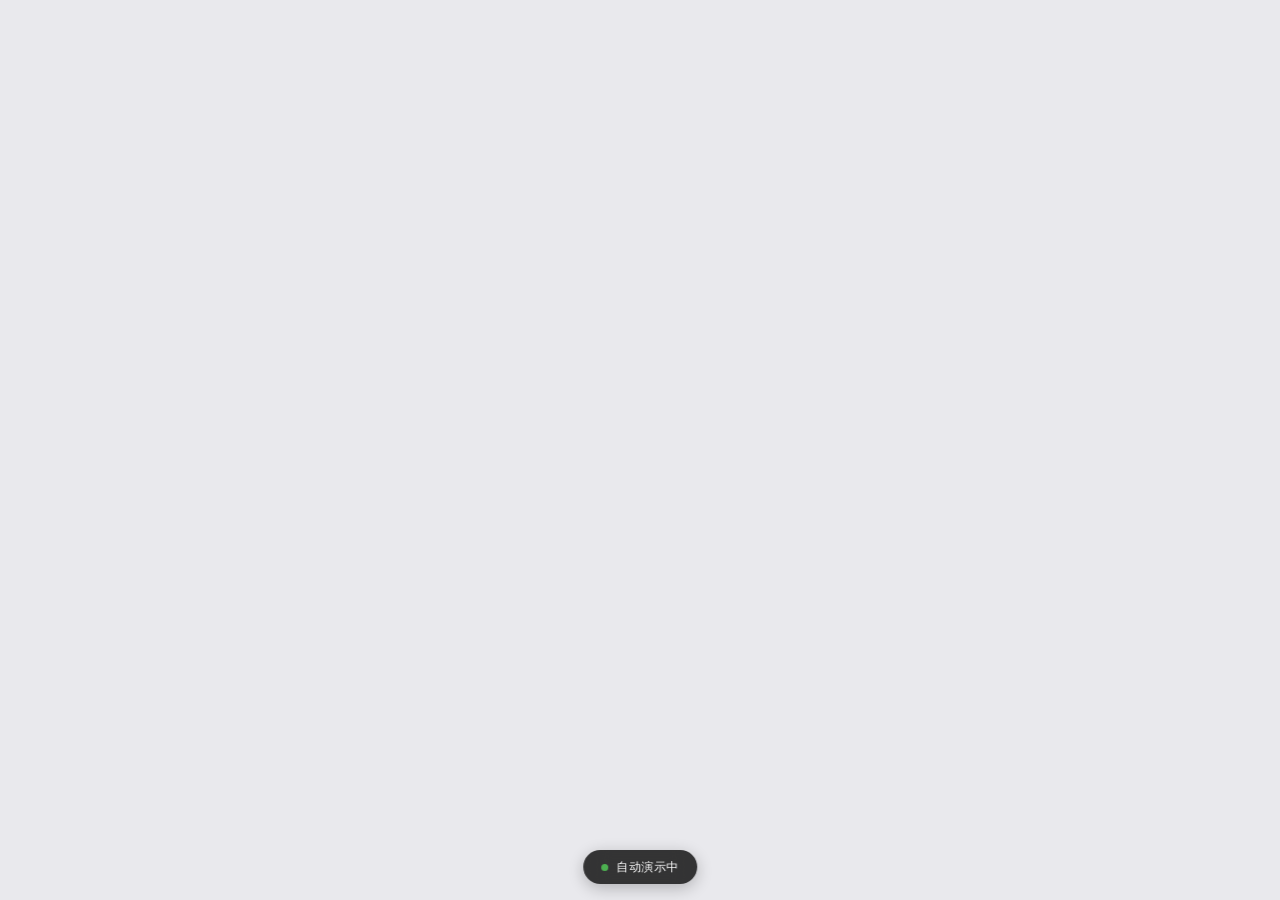
==== commit c127d926: "feat: inject auto-demo script into ecommerce demo - auto-clicks through full interaction flow with v" ====
--- a/ecommerce-demo/index.html
+++ b/ecommerce-demo/index.html
@@ -11,5 +11,294 @@
   </head>
   <body>
     <div id="root"></div>
+  <style id="auto-demo-styles">
+    .auto-demo-badge {
+      position: fixed;
+      bottom: 16px;
+      left: 50%;
+      transform: translateX(-50%);
+      z-index: 99999;
+      background: rgba(0, 0, 0, 0.78);
+      backdrop-filter: blur(12px);
+      -webkit-backdrop-filter: blur(12px);
+      color: #fff;
+      font-size: 12px;
+      font-family: -apple-system, BlinkMacSystemFont, "SF Pro Text", "PingFang SC", sans-serif;
+      padding: 8px 18px;
+      border-radius: 20px;
+      letter-spacing: 0.5px;
+      display: flex;
+      align-items: center;
+      gap: 8px;
+      pointer-events: none;
+      opacity: 0;
+      transition: opacity 0.3s;
+      box-shadow: 0 4px 16px rgba(0,0,0,0.24);
+    }
+    .auto-demo-badge.visible { opacity: 1; }
+    .auto-demo-badge .dot {
+      width: 7px; height: 7px;
+      border-radius: 50%;
+      background: #4CAF50;
+      animation: auto-demo-pulse 1.4s ease-in-out infinite;
+    }
+    @keyframes auto-demo-pulse {
+      0%, 100% { opacity: 0.4; transform: scale(0.8); }
+      50% { opacity: 1; transform: scale(1.2); }
+    }
+
+    .auto-demo-cursor {
+      position: fixed;
+      z-index: 100000;
+      pointer-events: none;
+      width: 36px;
+      height: 36px;
+      border-radius: 50%;
+      border: 2px solid rgba(0, 122, 255, 0.7);
+      background: rgba(0, 122, 255, 0.12);
+      transform: translate(-50%, -50%) scale(0);
+      transition: transform 0.15s cubic-bezier(0.22, 1, 0.36, 1);
+      box-shadow: 0 0 0 7px rgba(0, 122, 255, 0.08);
+    }
+    .auto-demo-cursor.active { transform: translate(-50%, -50%) scale(1); }
+    .auto-demo-cursor.tap {
+      border-color: rgba(0, 122, 255, 1);
+      background: rgba(0, 122, 255, 0.24);
+      box-shadow: 0 0 0 13px rgba(0, 122, 255, 0.16);
+      transform: translate(-50%, -50%) scale(0.7);
+    }
+    .auto-demo-cursor.pause {
+      border-color: rgba(255, 149, 0, 0.7);
+      background: rgba(255, 149, 0, 0.1);
+    }
+
+    .auto-demo-tooltip {
+      position: fixed;
+      z-index: 100001;
+      pointer-events: none;
+      background: rgba(0, 0, 0, 0.82);
+      color: #fff;
+      font-size: 12px;
+      font-family: -apple-system, BlinkMacSystemFont, "SF Pro Text", "PingFang SC", sans-serif;
+      padding: 5px 12px;
+      border-radius: 14px;
+      white-space: nowrap;
+      opacity: 0;
+      transform: translate(-50%, -130%);
+      transition: opacity 0.25s;
+    }
+    .auto-demo-tooltip.show { opacity: 1; }
+  </style>
+
+  <div class="auto-demo-cursor" id="autoDemoCursor"></div>
+  <div class="auto-demo-tooltip" id="autoDemoTooltip">点击</div>
+  <div class="auto-demo-badge" id="autoDemoBadge">
+    <span class="dot"></span> 自动演示中
+  </div>
+
+  <script id="auto-demo-script">
+    (function() {
+      'use strict';
+
+      var cursor = document.getElementById('autoDemoCursor');
+      var tooltip = document.getElementById('autoDemoTooltip');
+      var badge = document.getElementById('autoDemoBadge');
+      var clicked = new WeakSet();
+      var clickedTexts = {};
+      var isRunning = false;
+      var pausedByUser = false;
+      var pauseUntil = 0;
+      var currentLoop = 0;
+      var maxLoops = 5;
+      var clickIndex = 0;
+
+      var CLICK_DELAY_MIN = 900;
+      var CLICK_DELAY_MAX = 1800;
+      var RESTART_DELAY = 4000;
+
+      function moveCursorTo(el) {
+        var rect = el.getBoundingClientRect();
+        var cx = rect.left + rect.width / 2;
+        var cy = rect.top + rect.height / 2;
+        cursor.style.left = cx + 'px';
+        cursor.style.top = cy + 'px';
+        cursor.classList.add('active');
+        tooltip.style.left = cx + 'px';
+        tooltip.style.top = cy + 'px';
+      }
+
+      function tapAt(el, cb) {
+        var rect = el.getBoundingClientRect();
+        var cx = rect.left + rect.width / 2;
+        var cy = rect.top + rect.height / 2;
+        cursor.style.left = cx + 'px';
+        cursor.style.top = cy + 'px';
+        cursor.classList.add('active', 'tap');
+        tooltip.style.left = cx + 'px';
+        tooltip.style.top = cy + 'px';
+        tooltip.classList.add('show');
+
+        setTimeout(function() {
+          try { el.click(); } catch(e) {}
+          cursor.classList.remove('tap');
+          tooltip.classList.remove('show');
+          if (cb) setTimeout(cb, 300);
+        }, 280);
+      }
+
+      function getClickableElements() {
+        var all = document.querySelectorAll('div, button, a, span, img, input, textarea, p, h1, h2, h3, h4, h5, h6, li');
+        var results = [];
+        for (var i = 0; i < all.length; i++) {
+          var el = all[i];
+          var style = window.getComputedStyle(el);
+          if (style.cursor === 'pointer' || el.tagName === 'BUTTON' || el.tagName === 'A' || el.getAttribute('role') === 'button') {
+            var rect = el.getBoundingClientRect();
+            if (rect.width > 10 && rect.height > 10 &&
+                rect.top < window.innerHeight && rect.bottom > 0 &&
+                rect.left < window.innerWidth && rect.right > 0 &&
+                style.visibility !== 'hidden' && style.display !== 'none' && style.opacity !== '0') {
+              results.push(el);
+            }
+          }
+        }
+        return results;
+      }
+
+      function randomDelay(min, max) {
+        return Math.floor(Math.random() * (max - min + 1)) + min;
+      }
+
+      function badgeShow() {
+        badge.classList.add('visible');
+      }
+      function badgeHide() {
+        badge.classList.remove('visible');
+      }
+
+      function handleUserInteraction(e) {
+        if (!isRunning) return;
+        var target = e.target;
+        var tag = target.tagName;
+        var isInteractive = (tag === 'BUTTON' || tag === 'A' || tag === 'INPUT' || tag === 'TEXTAREA' ||
+                              target.getAttribute('role') === 'button' ||
+                              window.getComputedStyle(target).cursor === 'pointer');
+        if (isInteractive && !target.closest('#autoDemoCursor') && !target.closest('#autoDemoTooltip') && !target.closest('#autoDemoBadge')) {
+          pausedByUser = true;
+          pauseUntil = Date.now() + 4000;
+          badge.textContent = '⏸ 已暂停（4秒后恢复）';
+          cursor.classList.add('pause');
+        }
+      }
+
+      document.addEventListener('click', handleUserInteraction, true);
+      document.addEventListener('touchstart', handleUserInteraction, true);
+
+      function runOneStep() {
+        if (!isRunning) return;
+        if (pausedByUser && Date.now() < pauseUntil) {
+          setTimeout(runOneStep, 500);
+          return;
+        }
+        if (pausedByUser && Date.now() >= pauseUntil) {
+          pausedByUser = false;
+          cursor.classList.remove('pause');
+          badgeShow();
+          badge.innerHTML = '<span class="dot"></span> 自动演示中';
+        }
+
+        var clickables = getClickableElements().filter(function(el) {
+          return !clicked.has(el);
+        });
+
+        if (clickables.length === 0) {
+          // Flow might be complete or transitioning - wait for new elements
+          clickIndex++;
+          if (clickIndex > 15) {
+            // Stuck - restart the flow
+            currentLoop++;
+            if (currentLoop < maxLoops) {
+              restartDemo();
+              return;
+            }
+            badge.textContent = '✅ 演示完成';
+            setTimeout(function() { badgeHide(); }, 2000);
+            isRunning = false;
+            return;
+          }
+          setTimeout(runOneStep, 800);
+          return;
+        }
+        clickIndex = 0;
+        currentLoop = 0;
+
+        var el = clickables[0];
+        var text = (el.textContent || '').trim().slice(0, 30);
+        var key = text || el.className;
+        if (clickedTexts[key] > 2) {
+          clicked.add(el);
+          setTimeout(runOneStep, 200);
+          return;
+        }
+        clickedTexts[key] = (clickedTexts[key] || 0) + 1;
+
+        moveCursorTo(el);
+        var clickDelay = randomDelay(CLICK_DELAY_MIN, CLICK_DELAY_MAX);
+        setTimeout(function() {
+          tapAt(el, function() {
+            clicked.add(el);
+            setTimeout(runOneStep, randomDelay(600, 1100));
+          });
+        }, clickDelay);
+      }
+
+      function restartDemo() {
+        clicked = new WeakSet();
+        clickedTexts = {};
+        clickIndex = 0;
+        cursor.classList.remove('active', 'tap', 'pause');
+        tooltip.classList.remove('show');
+        badgeShow();
+        badge.innerHTML = '<span class="dot"></span> 自动演示中';
+
+        // Try to find and click a "back" or "reset" element
+        var backBtns = document.querySelectorAll('[class*="back"], [class*="Back"], [class*="nav-icon"], [class*="close"], [class*="Close"]');
+        for (var i = 0; i < backBtns.length; i++) {
+          try {
+            backBtns[i].click();
+            break;
+          } catch(e) {}
+        }
+
+        setTimeout(runOneStep, 2000);
+      }
+
+      function start() {
+        if (isRunning) return;
+        isRunning = true;
+        currentLoop = 0;
+        badgeShow();
+        cursor.style.display = 'block';
+        // Wait for React to mount
+        waitForReact();
+      }
+
+      function waitForReact() {
+        var root = document.getElementById('root');
+        if (root && root.children.length > 0 && root.querySelector('div')) {
+          setTimeout(runOneStep, 1500);
+          return;
+        }
+        setTimeout(waitForReact, 300);
+      }
+
+      // Start
+      if (document.readyState === 'loading') {
+        document.addEventListener('DOMContentLoaded', function() { setTimeout(start, 800); });
+      } else {
+        setTimeout(start, 800);
+      }
+    })();
+  </script>
   </body>
 </html>
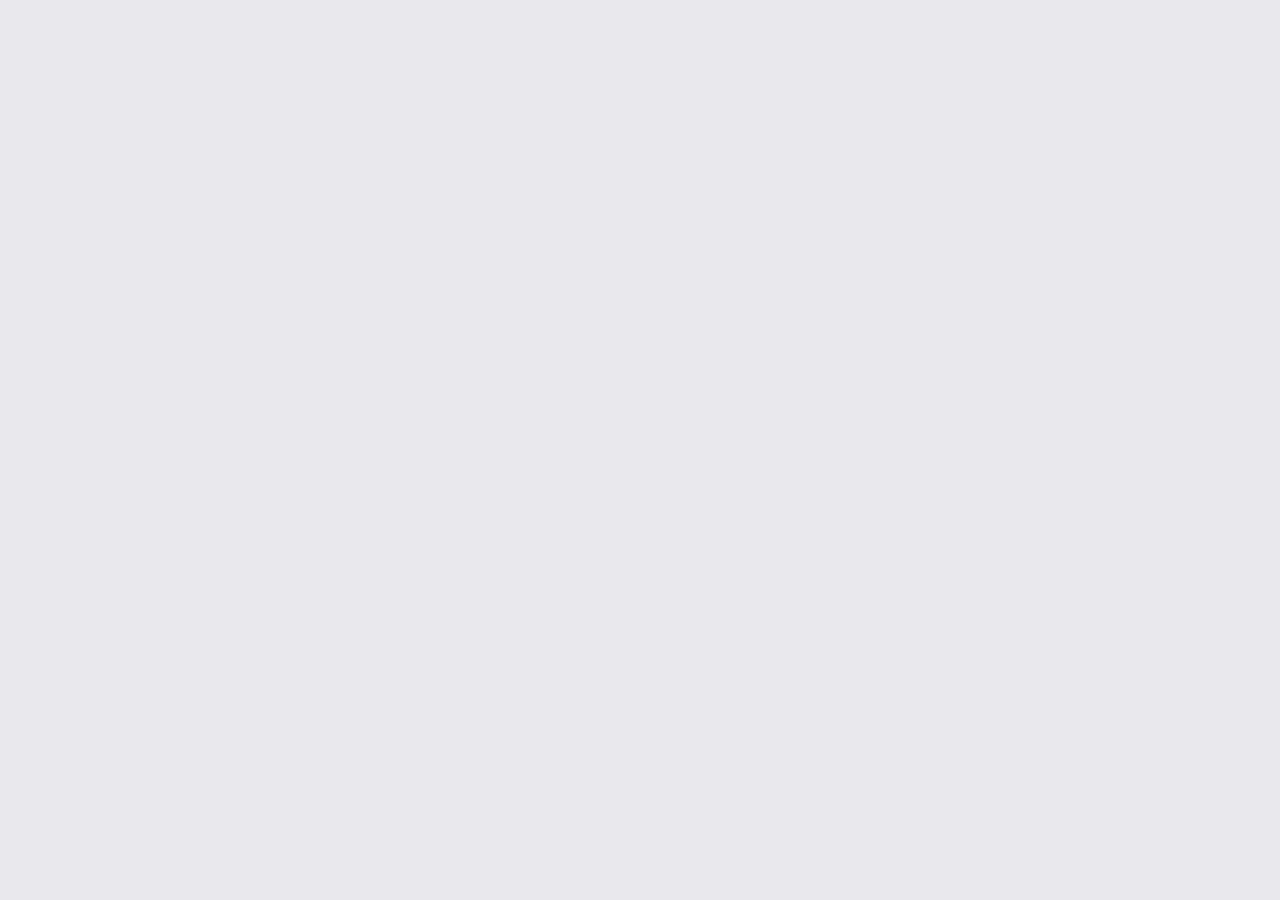
==== commit 20ec1868: "fix: revert auto-demo script to restore demo functionality" ====
--- a/ecommerce-demo/index.html
+++ b/ecommerce-demo/index.html
@@ -4,301 +4,10 @@
     <meta charset="UTF-8" />
     <meta name="viewport" content="width=device-width, initial-scale=1.0" />
     <title>AI 搜索动效 Demo</title>
-      <!-- The bundle is self-contained (an IIFE), so keep it classic-script compatible
-           for file:// previews as well as normal HTTP hosting. -->
-      <script src="./assets/index-Ar09Jhcb.js"></script>
-      <link rel="stylesheet" href="./assets/index-CdB6gfmL.css">
+    <script src="./assets/index-Ar09Jhcb.js"></script>
+    <link rel="stylesheet" href="./assets/index-CdB6gfmL.css">
   </head>
   <body>
     <div id="root"></div>
-  <style id="auto-demo-styles">
-    .auto-demo-badge {
-      position: fixed;
-      bottom: 16px;
-      left: 50%;
-      transform: translateX(-50%);
-      z-index: 99999;
-      background: rgba(0, 0, 0, 0.78);
-      backdrop-filter: blur(12px);
-      -webkit-backdrop-filter: blur(12px);
-      color: #fff;
-      font-size: 12px;
-      font-family: -apple-system, BlinkMacSystemFont, "SF Pro Text", "PingFang SC", sans-serif;
-      padding: 8px 18px;
-      border-radius: 20px;
-      letter-spacing: 0.5px;
-      display: flex;
-      align-items: center;
-      gap: 8px;
-      pointer-events: none;
-      opacity: 0;
-      transition: opacity 0.3s;
-      box-shadow: 0 4px 16px rgba(0,0,0,0.24);
-    }
-    .auto-demo-badge.visible { opacity: 1; }
-    .auto-demo-badge .dot {
-      width: 7px; height: 7px;
-      border-radius: 50%;
-      background: #4CAF50;
-      animation: auto-demo-pulse 1.4s ease-in-out infinite;
-    }
-    @keyframes auto-demo-pulse {
-      0%, 100% { opacity: 0.4; transform: scale(0.8); }
-      50% { opacity: 1; transform: scale(1.2); }
-    }
-
-    .auto-demo-cursor {
-      position: fixed;
-      z-index: 100000;
-      pointer-events: none;
-      width: 36px;
-      height: 36px;
-      border-radius: 50%;
-      border: 2px solid rgba(0, 122, 255, 0.7);
-      background: rgba(0, 122, 255, 0.12);
-      transform: translate(-50%, -50%) scale(0);
-      transition: transform 0.15s cubic-bezier(0.22, 1, 0.36, 1);
-      box-shadow: 0 0 0 7px rgba(0, 122, 255, 0.08);
-    }
-    .auto-demo-cursor.active { transform: translate(-50%, -50%) scale(1); }
-    .auto-demo-cursor.tap {
-      border-color: rgba(0, 122, 255, 1);
-      background: rgba(0, 122, 255, 0.24);
-      box-shadow: 0 0 0 13px rgba(0, 122, 255, 0.16);
-      transform: translate(-50%, -50%) scale(0.7);
-    }
-    .auto-demo-cursor.pause {
-      border-color: rgba(255, 149, 0, 0.7);
-      background: rgba(255, 149, 0, 0.1);
-    }
-
-    .auto-demo-tooltip {
-      position: fixed;
-      z-index: 100001;
-      pointer-events: none;
-      background: rgba(0, 0, 0, 0.82);
-      color: #fff;
-      font-size: 12px;
-      font-family: -apple-system, BlinkMacSystemFont, "SF Pro Text", "PingFang SC", sans-serif;
-      padding: 5px 12px;
-      border-radius: 14px;
-      white-space: nowrap;
-      opacity: 0;
-      transform: translate(-50%, -130%);
-      transition: opacity 0.25s;
-    }
-    .auto-demo-tooltip.show { opacity: 1; }
-  </style>
-
-  <div class="auto-demo-cursor" id="autoDemoCursor"></div>
-  <div class="auto-demo-tooltip" id="autoDemoTooltip">点击</div>
-  <div class="auto-demo-badge" id="autoDemoBadge">
-    <span class="dot"></span> 自动演示中
-  </div>
-
-  <script id="auto-demo-script">
-    (function() {
-      'use strict';
-
-      var cursor = document.getElementById('autoDemoCursor');
-      var tooltip = document.getElementById('autoDemoTooltip');
-      var badge = document.getElementById('autoDemoBadge');
-      var clicked = new WeakSet();
-      var clickedTexts = {};
-      var isRunning = false;
-      var pausedByUser = false;
-      var pauseUntil = 0;
-      var currentLoop = 0;
-      var maxLoops = 5;
-      var clickIndex = 0;
-
-      var CLICK_DELAY_MIN = 900;
-      var CLICK_DELAY_MAX = 1800;
-      var RESTART_DELAY = 4000;
-
-      function moveCursorTo(el) {
-        var rect = el.getBoundingClientRect();
-        var cx = rect.left + rect.width / 2;
-        var cy = rect.top + rect.height / 2;
-        cursor.style.left = cx + 'px';
-        cursor.style.top = cy + 'px';
-        cursor.classList.add('active');
-        tooltip.style.left = cx + 'px';
-        tooltip.style.top = cy + 'px';
-      }
-
-      function tapAt(el, cb) {
-        var rect = el.getBoundingClientRect();
-        var cx = rect.left + rect.width / 2;
-        var cy = rect.top + rect.height / 2;
-        cursor.style.left = cx + 'px';
-        cursor.style.top = cy + 'px';
-        cursor.classList.add('active', 'tap');
-        tooltip.style.left = cx + 'px';
-        tooltip.style.top = cy + 'px';
-        tooltip.classList.add('show');
-
-        setTimeout(function() {
-          try { el.click(); } catch(e) {}
-          cursor.classList.remove('tap');
-          tooltip.classList.remove('show');
-          if (cb) setTimeout(cb, 300);
-        }, 280);
-      }
-
-      function getClickableElements() {
-        var all = document.querySelectorAll('div, button, a, span, img, input, textarea, p, h1, h2, h3, h4, h5, h6, li');
-        var results = [];
-        for (var i = 0; i < all.length; i++) {
-          var el = all[i];
-          var style = window.getComputedStyle(el);
-          if (style.cursor === 'pointer' || el.tagName === 'BUTTON' || el.tagName === 'A' || el.getAttribute('role') === 'button') {
-            var rect = el.getBoundingClientRect();
-            if (rect.width > 10 && rect.height > 10 &&
-                rect.top < window.innerHeight && rect.bottom > 0 &&
-                rect.left < window.innerWidth && rect.right > 0 &&
-                style.visibility !== 'hidden' && style.display !== 'none' && style.opacity !== '0') {
-              results.push(el);
-            }
-          }
-        }
-        return results;
-      }
-
-      function randomDelay(min, max) {
-        return Math.floor(Math.random() * (max - min + 1)) + min;
-      }
-
-      function badgeShow() {
-        badge.classList.add('visible');
-      }
-      function badgeHide() {
-        badge.classList.remove('visible');
-      }
-
-      function handleUserInteraction(e) {
-        if (!isRunning) return;
-        var target = e.target;
-        var tag = target.tagName;
-        var isInteractive = (tag === 'BUTTON' || tag === 'A' || tag === 'INPUT' || tag === 'TEXTAREA' ||
-                              target.getAttribute('role') === 'button' ||
-                              window.getComputedStyle(target).cursor === 'pointer');
-        if (isInteractive && !target.closest('#autoDemoCursor') && !target.closest('#autoDemoTooltip') && !target.closest('#autoDemoBadge')) {
-          pausedByUser = true;
-          pauseUntil = Date.now() + 4000;
-          badge.textContent = '⏸ 已暂停（4秒后恢复）';
-          cursor.classList.add('pause');
-        }
-      }
-
-      document.addEventListener('click', handleUserInteraction, true);
-      document.addEventListener('touchstart', handleUserInteraction, true);
-
-      function runOneStep() {
-        if (!isRunning) return;
-        if (pausedByUser && Date.now() < pauseUntil) {
-          setTimeout(runOneStep, 500);
-          return;
-        }
-        if (pausedByUser && Date.now() >= pauseUntil) {
-          pausedByUser = false;
-          cursor.classList.remove('pause');
-          badgeShow();
-          badge.innerHTML = '<span class="dot"></span> 自动演示中';
-        }
-
-        var clickables = getClickableElements().filter(function(el) {
-          return !clicked.has(el);
-        });
-
-        if (clickables.length === 0) {
-          // Flow might be complete or transitioning - wait for new elements
-          clickIndex++;
-          if (clickIndex > 15) {
-            // Stuck - restart the flow
-            currentLoop++;
-            if (currentLoop < maxLoops) {
-              restartDemo();
-              return;
-            }
-            badge.textContent = '✅ 演示完成';
-            setTimeout(function() { badgeHide(); }, 2000);
-            isRunning = false;
-            return;
-          }
-          setTimeout(runOneStep, 800);
-          return;
-        }
-        clickIndex = 0;
-        currentLoop = 0;
-
-        var el = clickables[0];
-        var text = (el.textContent || '').trim().slice(0, 30);
-        var key = text || el.className;
-        if (clickedTexts[key] > 2) {
-          clicked.add(el);
-          setTimeout(runOneStep, 200);
-          return;
-        }
-        clickedTexts[key] = (clickedTexts[key] || 0) + 1;
-
-        moveCursorTo(el);
-        var clickDelay = randomDelay(CLICK_DELAY_MIN, CLICK_DELAY_MAX);
-        setTimeout(function() {
-          tapAt(el, function() {
-            clicked.add(el);
-            setTimeout(runOneStep, randomDelay(600, 1100));
-          });
-        }, clickDelay);
-      }
-
-      function restartDemo() {
-        clicked = new WeakSet();
-        clickedTexts = {};
-        clickIndex = 0;
-        cursor.classList.remove('active', 'tap', 'pause');
-        tooltip.classList.remove('show');
-        badgeShow();
-        badge.innerHTML = '<span class="dot"></span> 自动演示中';
-
-        // Try to find and click a "back" or "reset" element
-        var backBtns = document.querySelectorAll('[class*="back"], [class*="Back"], [class*="nav-icon"], [class*="close"], [class*="Close"]');
-        for (var i = 0; i < backBtns.length; i++) {
-          try {
-            backBtns[i].click();
-            break;
-          } catch(e) {}
-        }
-
-        setTimeout(runOneStep, 2000);
-      }
-
-      function start() {
-        if (isRunning) return;
-        isRunning = true;
-        currentLoop = 0;
-        badgeShow();
-        cursor.style.display = 'block';
-        // Wait for React to mount
-        waitForReact();
-      }
-
-      function waitForReact() {
-        var root = document.getElementById('root');
-        if (root && root.children.length > 0 && root.querySelector('div')) {
-          setTimeout(runOneStep, 1500);
-          return;
-        }
-        setTimeout(waitForReact, 300);
-      }
-
-      // Start
-      if (document.readyState === 'loading') {
-        document.addEventListener('DOMContentLoaded', function() { setTimeout(start, 800); });
-      } else {
-        setTimeout(start, 800);
-      }
-    })();
-  </script>
   </body>
 </html>
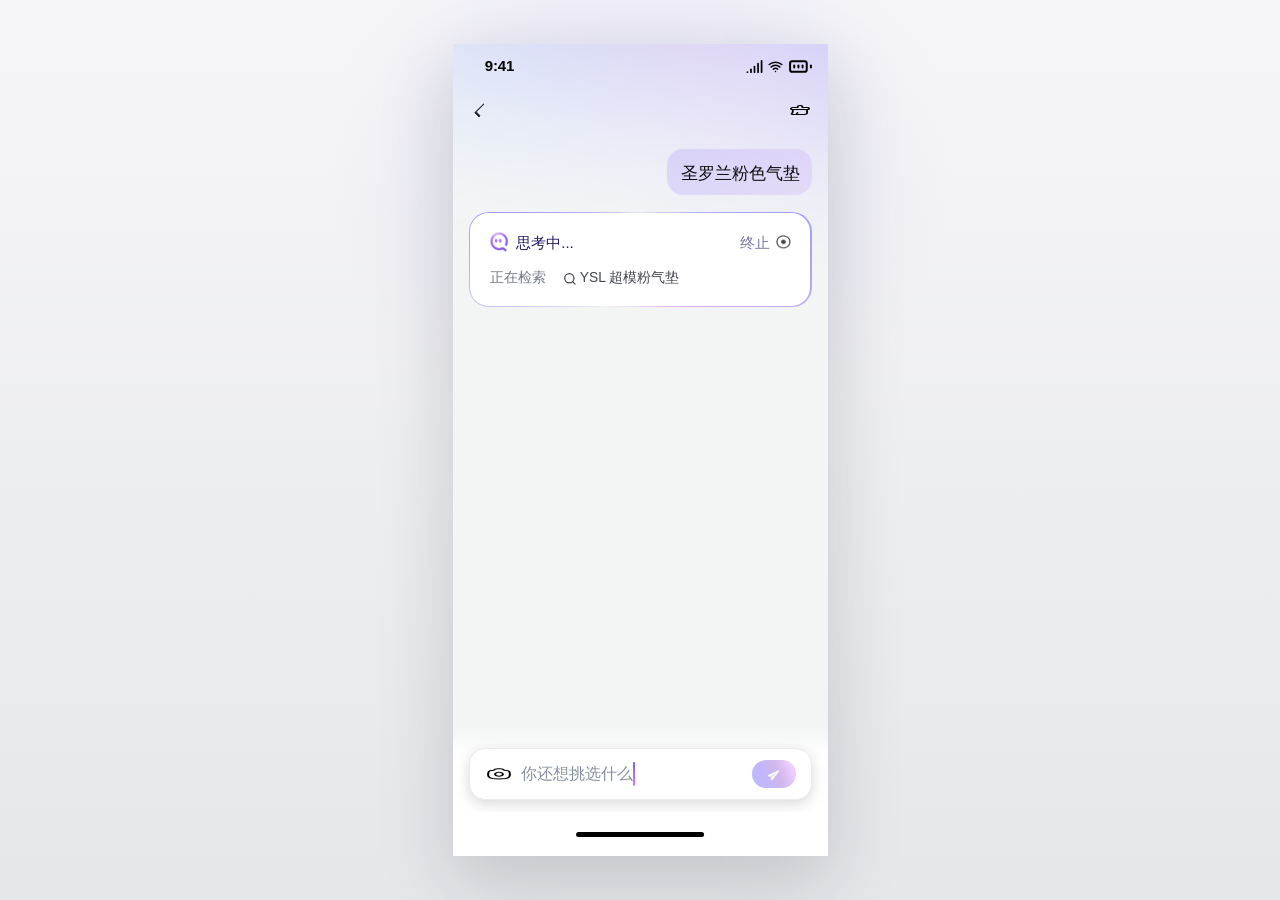
==== commit 6b021411: "fix: add type=module to ecommerce demo script tag, bump iframe version" ====
--- a/ecommerce-demo/index.html
+++ b/ecommerce-demo/index.html
@@ -4,7 +4,7 @@
     <meta charset="UTF-8" />
     <meta name="viewport" content="width=device-width, initial-scale=1.0" />
     <title>AI 搜索动效 Demo</title>
-    <script src="./assets/index-Ar09Jhcb.js"></script>
+    <script type="module" src="./assets/index-Ar09Jhcb.js"></script>
     <link rel="stylesheet" href="./assets/index-CdB6gfmL.css">
   </head>
   <body>
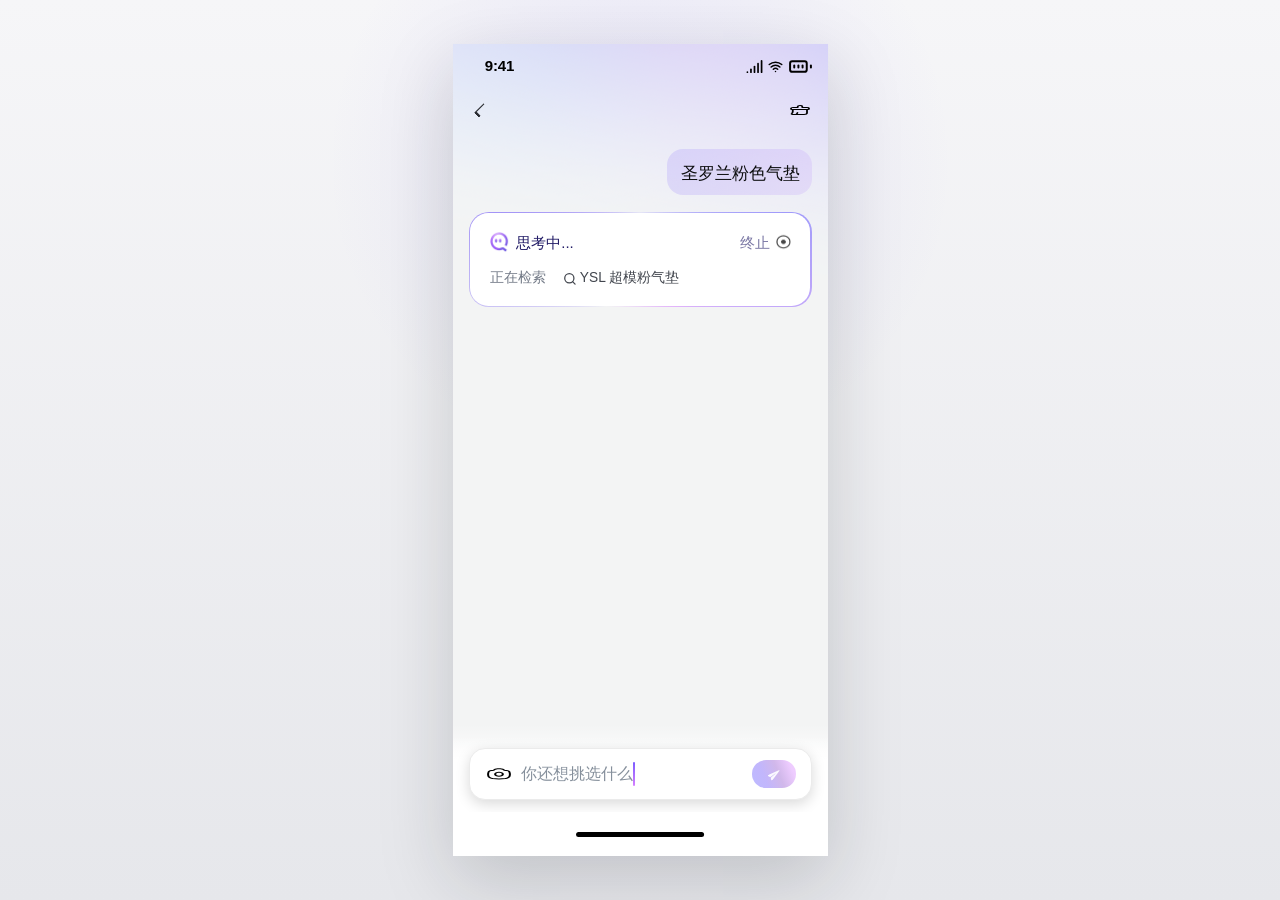
==== commit 92777512: "feat: 强化电商 Demo 操作提示" ====
--- a/ecommerce-demo/index.html
+++ b/ecommerce-demo/index.html
@@ -6,6 +6,34 @@
     <title>AI 搜索动效 Demo</title>
     <script type="module" src="./assets/index-Ar09Jhcb.js"></script>
     <link rel="stylesheet" href="./assets/index-CdB6gfmL.css">
+    <style>
+      .click-cue {
+        animation-name: click-breathe-yellow;
+      }
+
+      @keyframes click-breathe-yellow {
+        0%,
+        100% {
+          box-shadow:
+            0 0 0 0 rgba(255, 184, 0, 0.34),
+            0 0 0 rgba(255, 184, 0, 0);
+        }
+
+        50% {
+          box-shadow:
+            0 0 0 12px rgba(255, 184, 0, 0.46),
+            0 0 22px rgba(255, 184, 0, 0.34);
+        }
+      }
+
+      @media (prefers-reduced-motion: reduce) {
+        .click-cue {
+          box-shadow:
+            0 0 0 9px rgba(255, 184, 0, 0.42),
+            0 0 18px rgba(255, 184, 0, 0.28);
+        }
+      }
+    </style>
   </head>
   <body>
     <div id="root"></div>
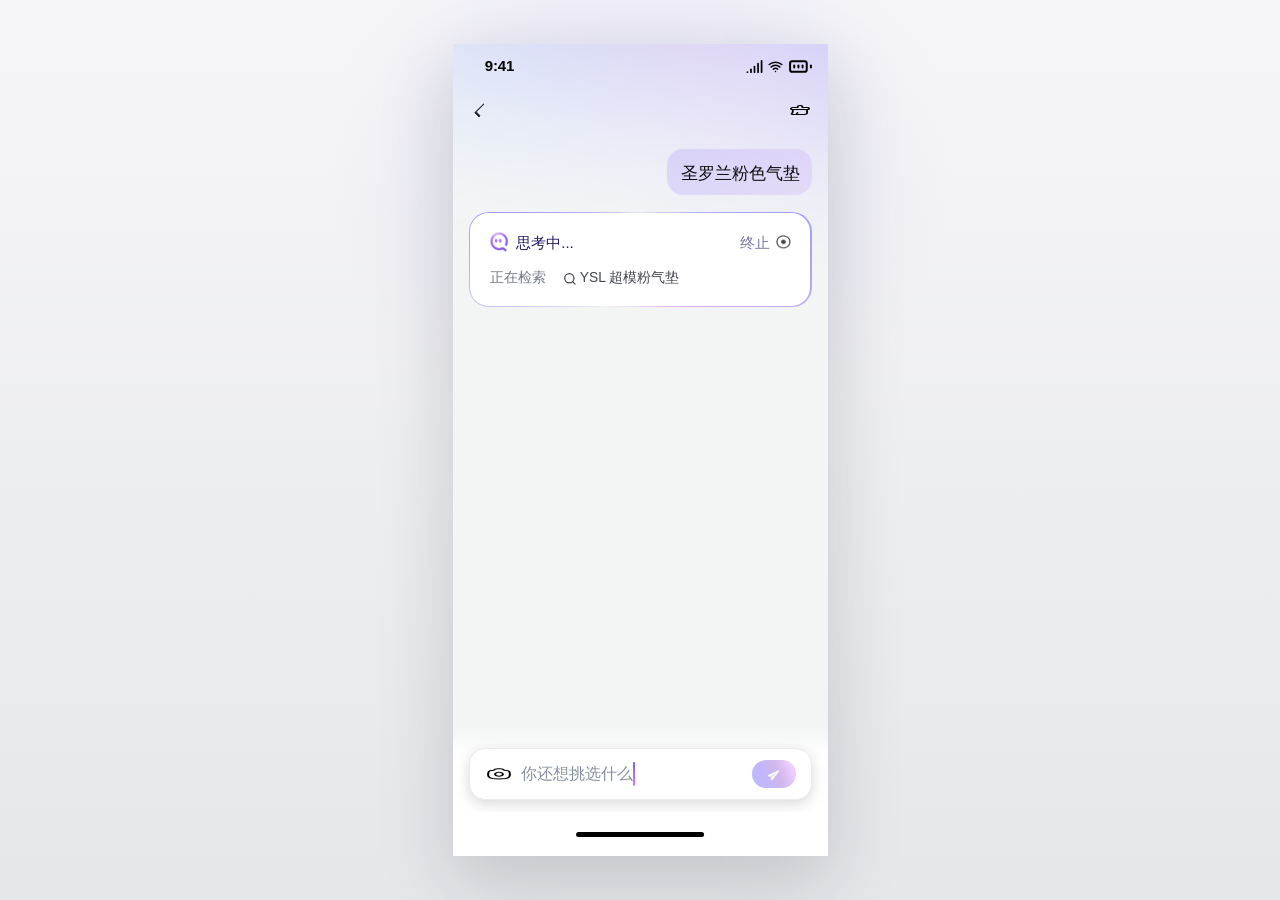
==== commit e51e03c5: "fix: 优化移动端作品集展示与电商 Demo" ====
--- a/ecommerce-demo/index.html
+++ b/ecommerce-demo/index.html
@@ -4,7 +4,21 @@
     <meta charset="UTF-8" />
     <meta name="viewport" content="width=device-width, initial-scale=1.0" />
     <title>AI 搜索动效 Demo</title>
-    <script type="module" src="./assets/index-Ar09Jhcb.js"></script>
+    <script>
+      // The generated bundle's module-preload fallback observes `document`,
+      // which can fail in older iOS webviews before React mounts. This demo is
+      // a single bundle, so it is safe to skip that unnecessary fallback.
+      try {
+        const relList = document.createElement("link").relList;
+        if (!relList.supports || !relList.supports("modulepreload")) {
+          const nativeSupports = DOMTokenList.prototype.supports;
+          DOMTokenList.prototype.supports = function supports(token) {
+            if (token === "modulepreload") return true;
+            return nativeSupports ? nativeSupports.call(this, token) : false;
+          };
+        }
+      } catch (error) {}
+    </script>
     <link rel="stylesheet" href="./assets/index-CdB6gfmL.css">
     <style>
       .click-cue {
@@ -33,9 +47,58 @@
             0 0 18px rgba(255, 184, 0, 0.28);
         }
       }
+
+      @media (max-width: 430px) {
+        html,
+        body,
+        #root,
+        .app-shell {
+          width: 100%;
+          height: 100%;
+          min-height: 100%;
+          overflow: hidden;
+        }
+
+        .phone {
+          transform-origin: center top !important;
+        }
+      }
     </style>
   </head>
   <body>
     <div id="root"></div>
+    <script src="./assets/index-Ar09Jhcb.js"></script>
+    <script>
+      (() => {
+        const fitPhone = () => {
+          const phone = document.querySelector(".phone");
+          if (!phone || window.innerWidth >= 375) return;
+          phone.style.setProperty("transform", `scale(${window.innerWidth / 375})`, "important");
+          phone.style.setProperty("transform-origin", "center top", "important");
+        };
+
+        const notifyParent = () => {
+          const root = document.getElementById("root");
+          if (!root || !root.childElementCount) return false;
+          fitPhone();
+          window.parent.postMessage({ type: "ecommerce-demo-ready" }, "*");
+          return true;
+        };
+
+        let attempts = 0;
+        const waitForDemo = () => {
+          attempts += 1;
+          const ready = notifyParent();
+          // file:// parents cannot inspect iframe DOM. Repeat the ready signal
+          // briefly so it cannot be lost before the parent listener is attached.
+          if ((!ready || attempts < 30) && attempts < 80) {
+            window.setTimeout(waitForDemo, ready ? 160 : 100);
+          }
+        };
+        waitForDemo();
+
+        window.addEventListener("resize", fitPhone, { passive: true });
+      })();
+    </script>
   </body>
 </html>
